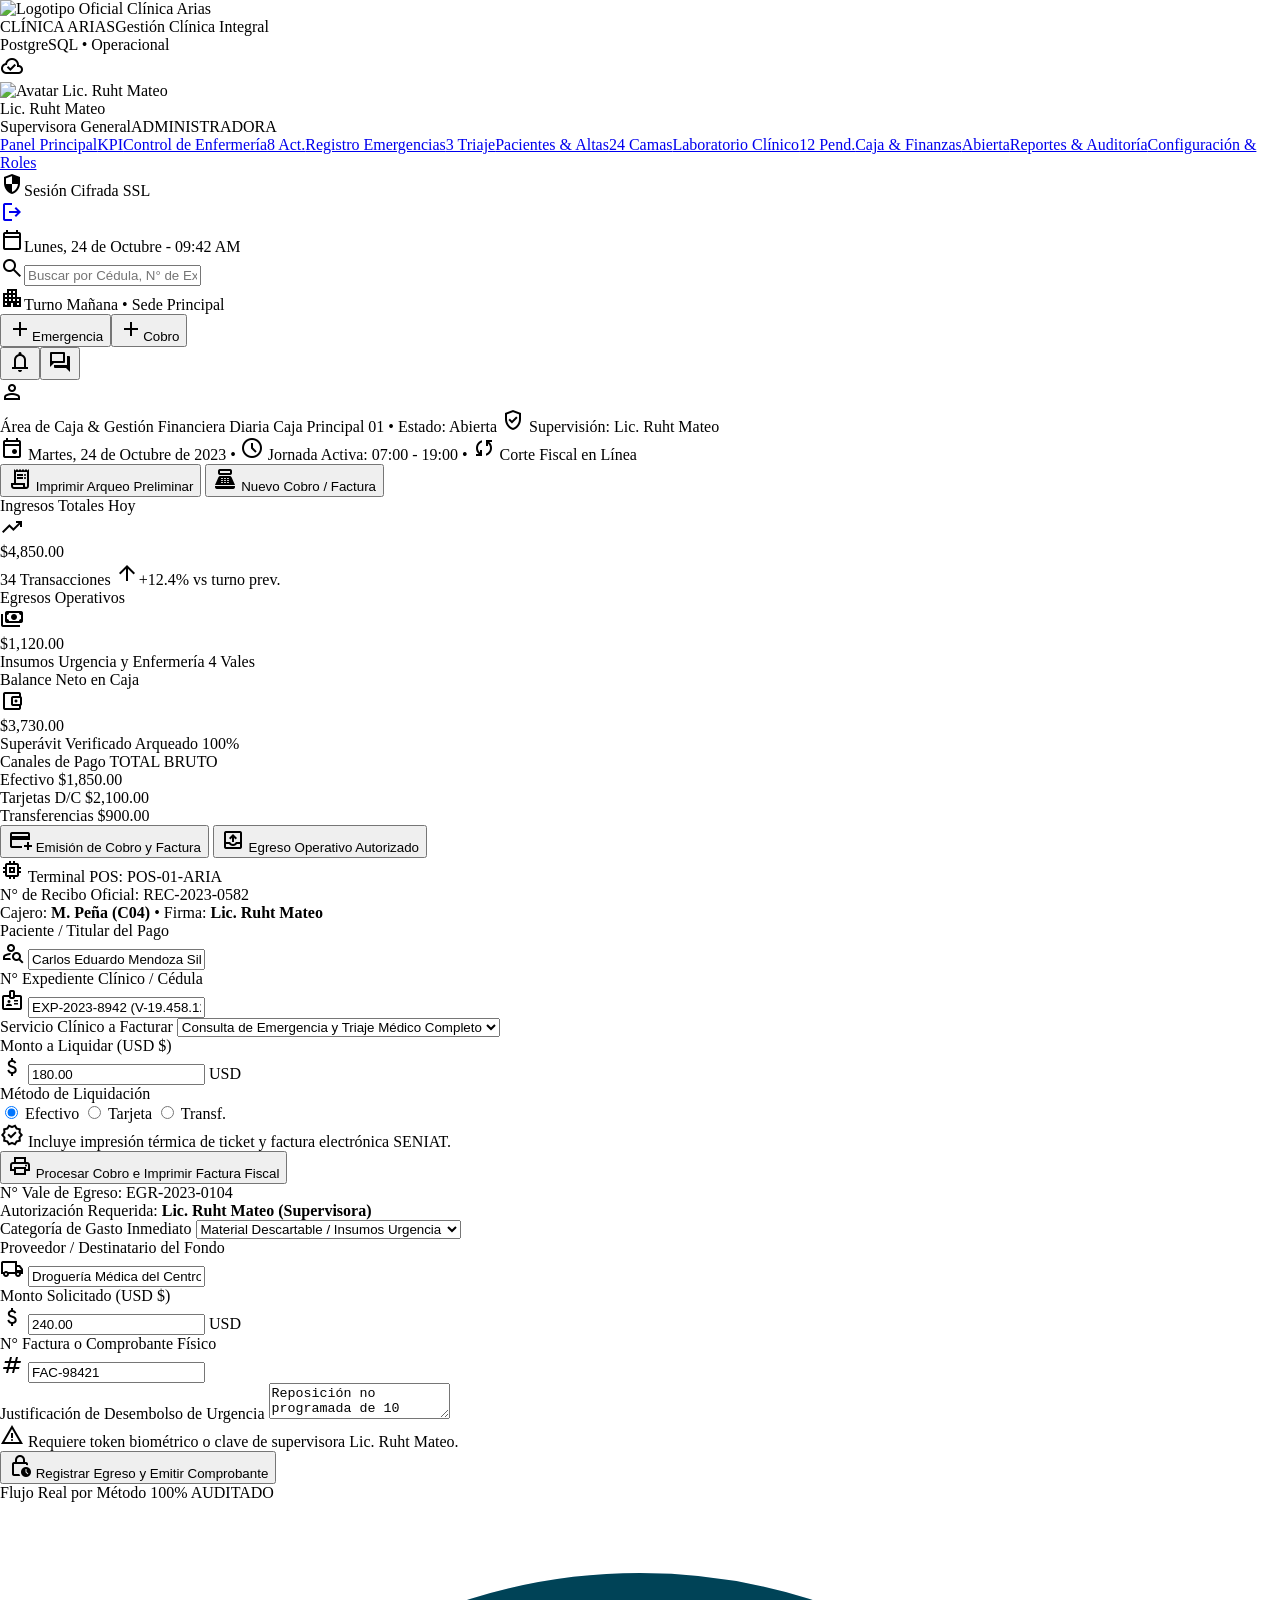
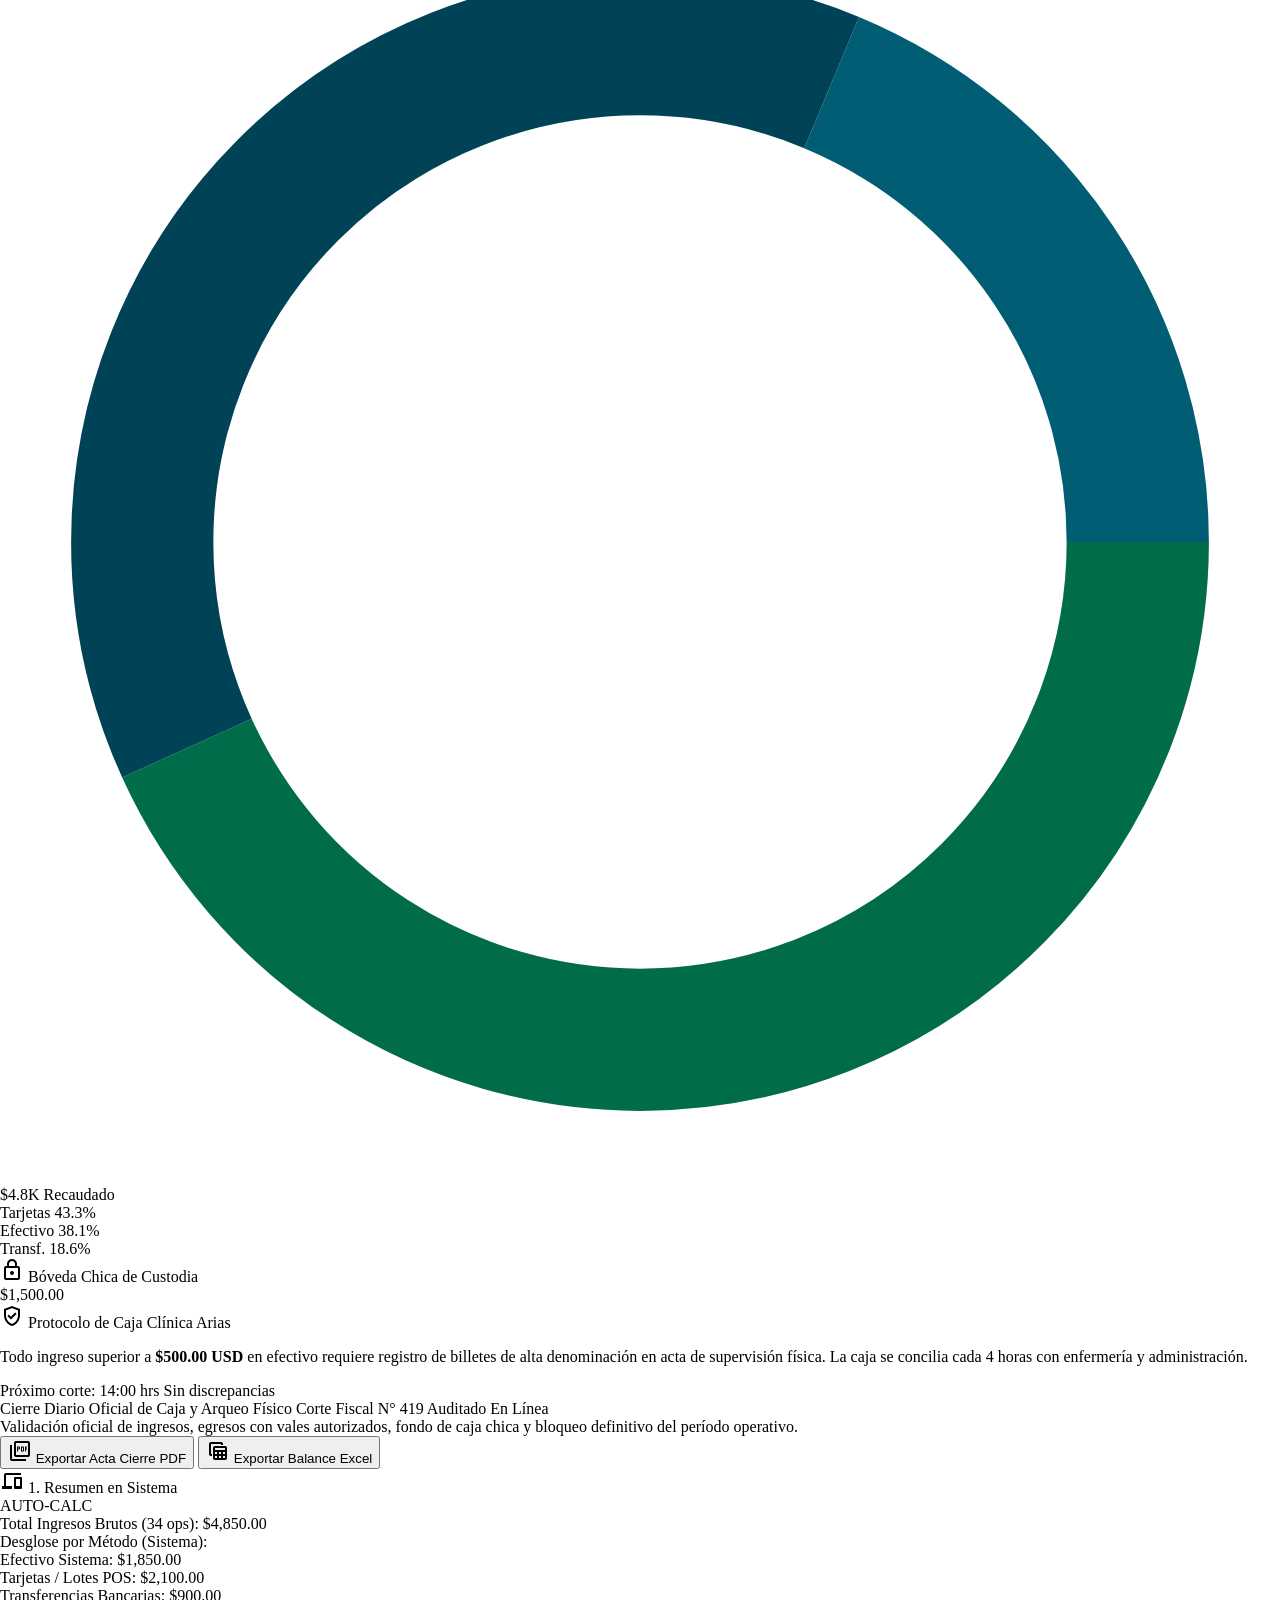
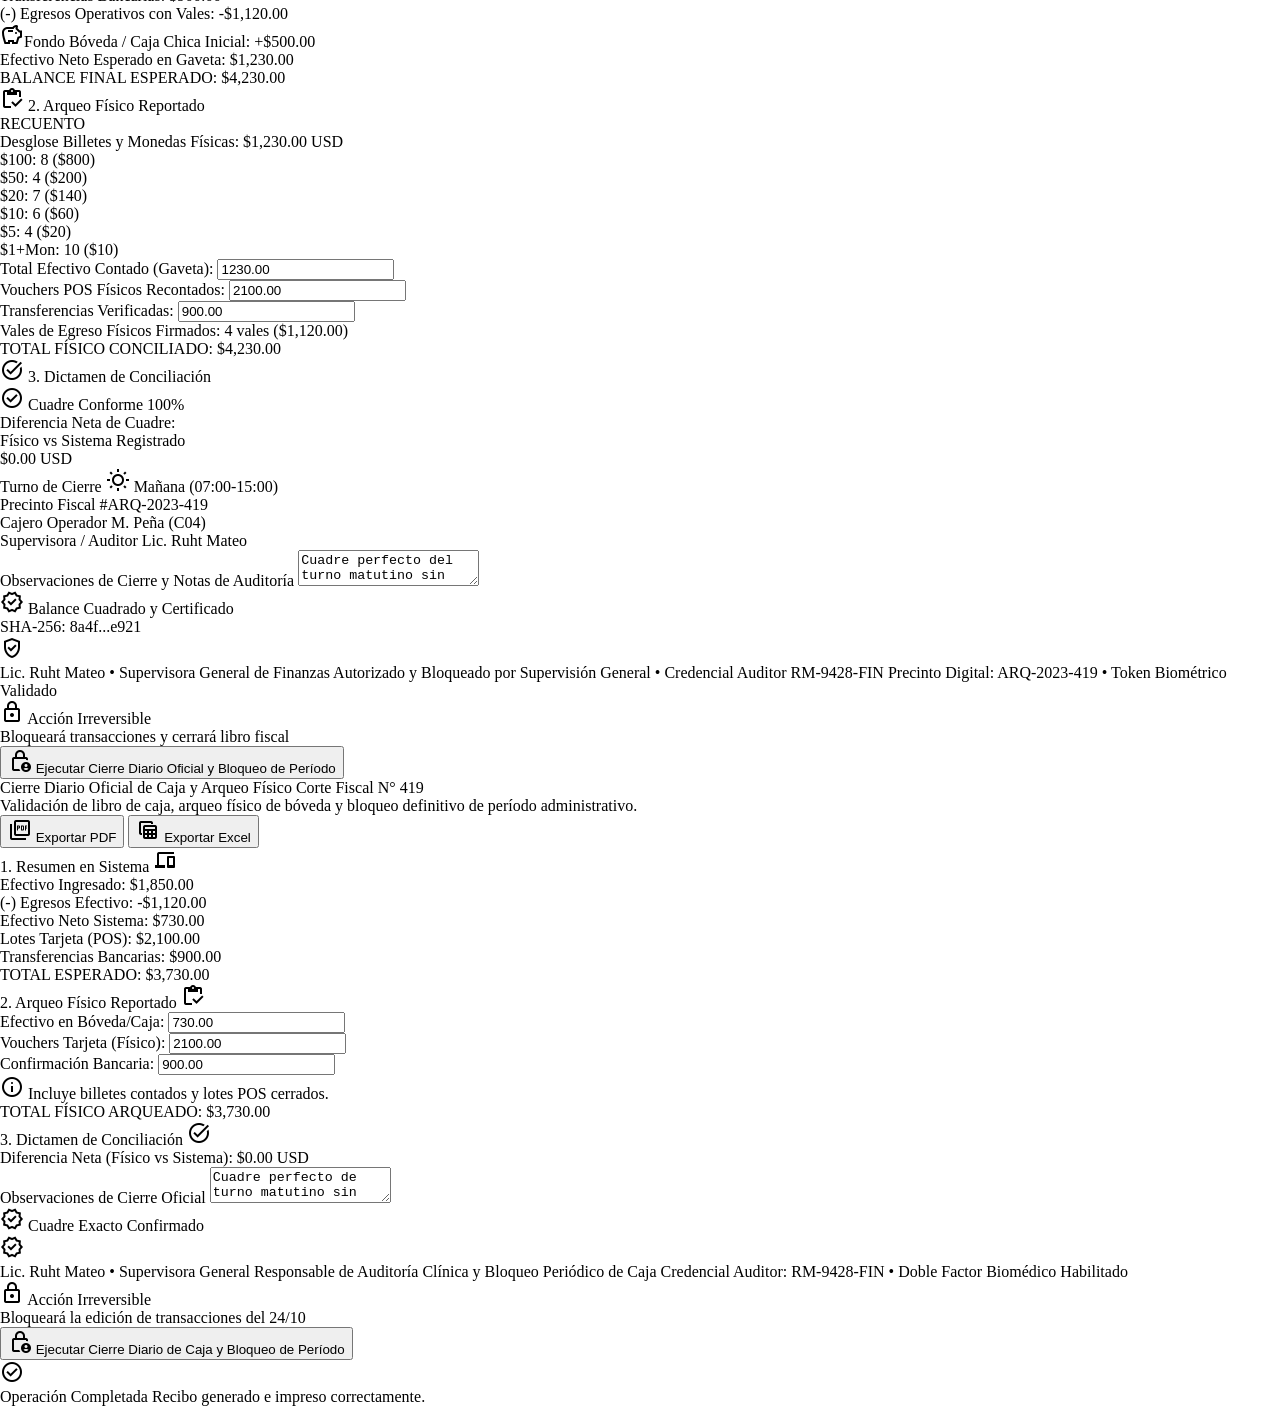
==== caja.html @ 82b98609 "Add files via upload" ====
<!DOCTYPE html><html lang="es"><head><meta charset="utf-8"><meta content="width=device-width, initial-scale=1.0" name="viewport"><meta content="web_dashboard" name="shell-type"><link href="https://fonts.googleapis.com/css2?family=Inter:wght@400;500;600;700&amp;family=Plus+Jakarta+Sans:wght@600;700&amp;display=swap" rel="stylesheet"><link href="https://fonts.googleapis.com/css2?family=Material+Symbols+Outlined:opsz,wght,FILL,GRAD@20..48,100..700,0..1,-50..200" rel="stylesheet">
<link href="https://fonts.googleapis.com/css2?family=Material+Symbols+Outlined:wght,FILL@100..700,0..1&amp;display=swap" rel="stylesheet"><style>@layer base{html,body{margin:0;padding:0;}body{overscroll-behavior:none;}main>:first-child{margin-top:0!important;}main>:last-child{margin-bottom:0!important;}}::-webkit-scrollbar{display:none;}</style><script src="https://cdn.tailwindcss.com"></script><script id="tailwind-config">tailwind.config={darkMode:"class",theme:{extend:{colors:{"on-primary":"#ffffff","on-surface-variant":"#40484c","on-secondary-container":"#00714e","error":"#ba1a1a","tertiary-container":"#005d73","on-background":"#0d1c2f","error-container":"#ffdad6","secondary":"#006c4a","surface-container":"#e6eeff","surface-dim":"#ccdbf4","on-primary-fixed":"#001f2a","on-tertiary":"#ffffff","secondary-container":"#82f5c1","on-surface":"#0d1c2f","surface":"#f8f9ff","surface-container-high":"#dde9ff","on-tertiary-fixed":"#001f28","inverse-primary":"#90cfec","surface-container-low":"#eff4ff","surface-tint":"#1e667f","on-error-container":"#93000a","surface-variant":"#d5e3fd","outline-variant":"#bfc8cd","primary-fixed":"#bde9ff","on-error":"#ffffff","primary-container":"#0d5c75","surface-bright":"#f8f9ff","background":"#f8f9ff","tertiary":"#004455","tertiary-fixed-dim":"#6cd3f7","surface-container-lowest":"#ffffff","on-primary-container":"#93d3ef","on-secondary":"#ffffff","primary-fixed-dim":"#90cfec","secondary-fixed":"#85f8c4","surface-container-highest":"#d5e3fd","on-secondary-fixed":"#002114","on-secondary-fixed-variant":"#005137","secondary-fixed-dim":"#68dba9","inverse-surface":"#233144","on-tertiary-fixed-variant":"#004e61","on-primary-fixed-variant":"#004d64","tertiary-fixed":"#b7eaff","inverse-on-surface":"#ebf1ff","on-tertiary-container":"#70d7fb","primary":"#004357","outline":"#70787d"},borderRadius:{DEFAULT:"0.125rem",lg:"0.25rem",xl:"0.5rem",full:"0.75rem"},spacing:{"space-xl":"2rem","gutter-desktop":"1.5rem","space-lg":"1.25rem","space-sm":"0.5rem","margin-desktop":"2rem",margin:"1rem",gutter:"1rem","space-xs":"0.25rem","space-md":"0.75rem"},fontFamily:{"headline-xl-mobile":["Plus Jakarta Sans"],"label-md":["Inter"],"headline-md":["Plus Jakarta Sans"],"headline-xl":["Plus Jakarta Sans"],"data-code":["Inter"],"headline-lg-mobile":["Plus Jakarta Sans"],"body-md":["Inter"],"label-lg":["Inter"],"data-metric":["Plus Jakarta Sans"],"body-sm":["Inter"],"label-sm":["Inter"],"body-lg":["Inter"],"headline-sm":["Plus Jakarta Sans"],"headline-lg":["Plus Jakarta Sans"]},fontSize:{"headline-xl-mobile":["28px",{lineHeight:"36px",fontWeight:"700"}],"label-md":["12px",{lineHeight:"16px",fontWeight:"600"}],"headline-md":["20px",{lineHeight:"28px",fontWeight:"600"}],"headline-xl":["36px",{lineHeight:"44px",fontWeight:"700"}],"data-code":["12px",{lineHeight:"16px",fontWeight:"500"}],"headline-lg-mobile":["22px",{lineHeight:"30px",fontWeight:"600"}],"body-md":["14px",{lineHeight:"20px",fontWeight:"400"}],"label-lg":["14px",{lineHeight:"20px",fontWeight:"600"}],"data-metric":["24px",{lineHeight:"28px",fontWeight:"700"}],"body-sm":["12px",{lineHeight:"16px",fontWeight:"400"}],"label-sm":["11px",{lineHeight:"14px",fontWeight:"500"}],"body-lg":["16px",{lineHeight:"24px",fontWeight:"400"}],"headline-sm":["16px",{lineHeight:"24px",fontWeight:"600"}],"headline-lg":["28px",{lineHeight:"36px",fontWeight:"600"}]}}}};</script></head><body class="bg-surface font-body-md text-body-md text-on-surface"><aside class="fixed left-0 top-0 h-full w-72 bg-surface-container-lowest shadow-[0_1px_8px_rgba(0,0,0,0.04)] z-50 flex flex-col justify-between overflow-y-auto"><div class="flex flex-col"><div class="p-space-lg pb-space-sm bg-surface-container-lowest"><div class="flex items-center gap-space-sm"><img alt="Logotipo Oficial Clínica Arias" class="h-8 w-auto object-contain" src="https://lh3.googleusercontent.com/aida/[base64]"><div class="flex flex-col"><span class="font-headline-sm text-headline-sm font-bold tracking-tight text-primary leading-tight">CLÍNICA ARIAS</span><span class="font-label-sm text-label-sm uppercase tracking-wider text-outline">Gestión Clínica Integral</span></div></div><div class="mt-space-md p-space-sm rounded-lg bg-surface-container-low flex items-center justify-between"><div class="flex items-center gap-space-xs"><span class="relative flex h-2 w-2"><span class="animate-ping absolute inline-flex h-full w-full rounded-full bg-secondary opacity-75"></span><span class="relative inline-flex rounded-full h-2 w-2 bg-secondary"></span></span><span class="font-data-code text-data-code text-on-surface-variant font-medium">PostgreSQL • Operacional</span></div><span class="material-symbols-outlined text-[14px] text-secondary">cloud_done</span></div></div><div class="px-space-md py-space-xs"><div class="p-space-sm rounded-xl bg-surface-container-low flex items-center gap-space-sm"><div class="relative"><img alt="Avatar Lic. Ruht Mateo" class="w-10 h-10 rounded-full object-cover" src="https://lh3.googleusercontent.com/aida-public/[base64]"><span class="absolute bottom-0 right-0 w-2.5 h-2.5 rounded-full bg-secondary ring-2 ring-surface-container-lowest"></span></div><div class="flex flex-col min-w-0 flex-1"><div class="flex items-center justify-between gap-space-xs"><span class="font-label-md text-label-md text-on-surface truncate">Lic. Ruht Mateo</span></div><span class="font-body-sm text-body-sm text-on-surface-variant truncate">Supervisora General</span><span class="inline-flex items-center w-fit mt-space-xs px-1.5 py-0.5 rounded-full bg-primary-container font-label-sm text-[10px] leading-none text-on-primary font-bold tracking-wide">ADMINISTRADORA</span></div></div></div><nav class="flex-1 px-space-md py-space-sm space-y-1" data-active-classes="bg-primary-container text-on-primary font-label-lg rounded-xl shadow-sm"><a class="flex items-center justify-between px-space-md py-space-sm rounded-xl text-on-surface-variant hover:bg-surface-container-high hover:text-on-surface transition-all" data-path="panel-principal" href="panel.html"><span class="font-label-md text-label-md">Panel Principal</span><span class="font-label-sm text-label-sm bg-surface-container-high text-on-surface px-1.5 py-0.5 rounded-full">KPI</span></a><a class="flex items-center justify-between px-space-md py-space-sm rounded-xl text-on-surface-variant hover:bg-surface-container-high hover:text-on-surface transition-all" data-path="control-de-enfermeria" href="enfermeria.html"><span class="font-label-md text-label-md">Control de Enfermería</span><span class="font-label-sm text-label-sm bg-surface-container-high text-on-surface px-1.5 py-0.5 rounded-full">8 Act.</span></a><a class="flex items-center justify-between px-space-md py-space-sm rounded-xl text-on-surface-variant hover:bg-surface-container-high hover:text-on-surface transition-all" data-path="registro-de-emergencias" href="emergencias.html"><span class="font-label-md text-label-md">Registro Emergencias</span><span class="font-label-sm text-label-sm bg-error-container text-on-error-container font-bold px-1.5 py-0.5 rounded-full">3 Triaje</span></a><a class="flex items-center justify-between px-space-md py-space-sm rounded-xl text-on-surface-variant hover:bg-surface-container-high hover:text-on-surface transition-all" data-path="pacientes-ingresados-y-altas" href="pacientes.html"><span class="font-label-md text-label-md">Pacientes &amp; Altas</span><span class="font-label-sm text-label-sm bg-secondary-container text-on-secondary-container font-bold px-1.5 py-0.5 rounded-full">24 Camas</span></a><a class="flex items-center justify-between px-space-md py-space-sm rounded-xl text-on-surface-variant hover:bg-surface-container-high hover:text-on-surface transition-all" data-path="laboratorio-clinico" href="laboratorio.html"><span class="font-label-md text-label-md">Laboratorio Clínico</span><span class="font-label-sm text-label-sm bg-surface-container-high text-on-surface px-1.5 py-0.5 rounded-full">12 Pend.</span></a><a class="flex items-center justify-between px-space-md py-space-sm rounded-xl text-on-surface-variant hover:bg-surface-container-high hover:text-on-surface transition-all" data-path="area-de-caja-y-finanzas" href="caja.html"><span class="font-label-md text-label-md">Caja &amp; Finanzas</span><span class="font-label-sm text-label-sm bg-secondary-container text-on-secondary-container font-bold px-1.5 py-0.5 rounded-full">Abierta</span></a><a class="flex items-center justify-between px-space-md py-space-sm rounded-xl text-on-surface-variant hover:bg-surface-container-high hover:text-on-surface transition-all" data-path="reportes-y-auditoria" href="reportes.html"><span class="font-label-md text-label-md">Reportes &amp; Auditoría</span></a><a class="flex items-center justify-between px-space-md py-space-sm rounded-xl text-on-surface-variant hover:bg-surface-container-high hover:text-on-surface transition-all" data-path="configuracion-y-usuarios" href="login.html"><span class="font-label-md text-label-md">Configuración &amp; Roles</span></a></nav></div><div class="p-space-md bg-surface-container-lowest border-t-0"><div class="p-space-sm rounded-xl bg-surface-container-low flex items-center justify-between"><div class="flex items-center gap-space-xs"><span class="material-symbols-outlined text-[18px] text-primary">security</span><span class="font-body-sm text-body-sm text-on-surface font-medium">Sesión Cifrada SSL</span></div><a class="flex items-center justify-center p-1 rounded-lg text-outline hover:text-error hover:bg-error-container transition-colors" data-path="login" href="login.html" title="Cerrar Sesión"><span class="material-symbols-outlined text-[18px]">logout</span></a></div></div></aside><div class="pl-72"><header class="fixed top-0 left-72 right-0 h-16 bg-surface-container-lowest/90 backdrop-blur-xl shadow-[0_1px_8px_rgba(0,0,0,0.04)] z-40"><div class="h-16 w-full px-gutter-desktop flex items-center justify-between gap-space-md"><div class="flex items-center gap-space-lg flex-1"><div class="flex items-center gap-space-xs text-on-surface-variant"><span class="material-symbols-outlined text-[18px] text-primary">calendar_today</span><span class="font-body-sm text-body-sm font-medium">Lunes, 24 de Octubre - 09:42 AM</span></div><div class="relative w-full max-w-md"><span class="material-symbols-outlined absolute left-3 top-1/2 -translate-y-1/2 text-[18px] text-outline">search</span><input class="w-full pl-9 pr-4 py-1.5 rounded-lg bg-surface-container-low text-on-surface placeholder-outline font-body-sm text-body-sm border-0 focus:outline-none focus:ring-1 focus:ring-primary" placeholder="Buscar por Cédula, N° de Expediente o Nombre..." type="text"></div></div><div class="flex items-center gap-space-md"><div class="flex items-center gap-space-xs px-2.5 py-1 rounded-lg bg-surface-container-high text-on-surface"><span class="material-symbols-outlined text-[16px] text-secondary">apartment</span><span class="font-label-sm text-label-sm font-semibold">Turno Mañana • Sede Principal</span></div><div class="flex items-center gap-space-xs"><button class="flex items-center gap-1 px-3 py-1.5 rounded-lg bg-error text-on-error font-label-sm text-label-sm hover:opacity-95 transition-opacity" type="button"><span class="material-symbols-outlined text-[16px]">add</span><span>Emergencia</span></button><button class="flex items-center gap-1 px-3 py-1.5 rounded-lg bg-secondary text-on-secondary font-label-sm text-label-sm hover:opacity-95 transition-opacity" type="button"><span class="material-symbols-outlined text-[16px]">add</span><span>Cobro</span></button></div><div class="flex items-center gap-1"><button class="relative p-2 rounded-lg text-on-surface-variant hover:bg-surface-container-high hover:text-on-surface transition-colors" title="Alertas Críticas" type="button"><span class="material-symbols-outlined text-[20px]">notifications</span><span class="absolute top-1.5 right-1.5 w-2 h-2 rounded-full bg-error"></span></button><button class="p-2 rounded-lg text-on-surface-variant hover:bg-surface-container-high hover:text-on-surface transition-colors" title="Mensajería Interna" type="button"><span class="material-symbols-outlined text-[20px]">forum</span></button></div><div class="w-8 h-8 rounded-full bg-primary flex items-center justify-center"><span class="material-symbols-outlined text-on-primary text-[18px]">person</span></div></div></div></header><main class="w-full pt-16 bg-surface min-h-screen"><div class="flex flex-col w-full">
<div class="p-space-lg lg:p-margin-desktop flex flex-col gap-space-lg">
<!-- Sub-Header & Operation Status Banner -->
<div class="bg-surface-container-lowest p-space-lg rounded-xl shadow-sm flex flex-col xl:flex-row xl:items-center justify-between gap-space-md">
<div class="flex flex-col gap-space-xs">
<div class="flex flex-wrap items-center gap-space-sm">
<span class="font-headline-lg text-headline-lg text-primary tracking-tight">Área de Caja &amp; Gestión Financiera Diaria</span>
<span class="inline-flex items-center gap-1.5 px-3 py-1 rounded-full bg-secondary-container text-on-secondary-container font-label-sm text-label-sm font-bold">
<span class="w-2 h-2 rounded-full bg-secondary animate-pulse"></span>
            Caja Principal 01 • Estado: Abierta
          </span>
<span class="inline-flex items-center gap-1 px-2.5 py-1 rounded-full bg-surface-container-high text-on-surface-variant font-label-sm text-label-sm">
<span class="material-symbols-outlined text-[15px] text-primary">verified_user</span>
            Supervisión: Lic. Ruht Mateo
          </span>
</div>
<div class="flex items-center gap-space-sm text-on-surface-variant font-body-sm text-body-sm">
<span class="flex items-center gap-1">
<span class="material-symbols-outlined text-[16px] text-outline">event</span>
            Martes, 24 de Octubre de 2023
          </span>
<span class="text-outline-variant">•</span>
<span class="flex items-center gap-1 font-data-code text-data-code">
<span class="material-symbols-outlined text-[16px] text-outline">schedule</span>
            Jornada Activa: 07:00 - 19:00
          </span>
<span class="text-outline-variant">•</span>
<span class="text-secondary font-semibold flex items-center gap-1">
<span class="material-symbols-outlined text-[16px]">sync</span>
            Corte Fiscal en Línea
          </span>
</div>
</div>
<div class="flex flex-wrap items-center gap-space-sm">
<button class="flex items-center gap-space-xs px-space-md py-2 rounded-lg bg-surface-container text-primary hover:bg-surface-container-high font-label-md text-label-md transition-all" id="btn-preliminar" onclick="openPrintModal()" type="button">
<span class="material-symbols-outlined text-[18px]">receipt_long</span>
<span>Imprimir Arqueo Preliminar</span>
</button>
<button class="flex items-center gap-space-xs px-space-md py-2 rounded-lg bg-primary text-on-primary hover:bg-primary-container font-label-md text-label-md shadow-sm transition-all" onclick="scrollToForms('cobro')" type="button">
<span class="material-symbols-outlined text-[18px]">point_of_sale</span>
<span>Nuevo Cobro / Factura</span>
</button>
</div>
</div>
<!-- Financial KPI Bento Grid -->
<div class="grid grid-cols-1 md:grid-cols-2 xl:grid-cols-4 gap-space-md">
<!-- Ingresos Totales -->
<div class="bg-surface-container-lowest p-space-md rounded-xl shadow-sm flex flex-col justify-between">
<div class="flex items-center justify-between mb-space-sm">
<span class="font-label-md text-label-md text-on-surface-variant uppercase tracking-wider">Ingresos Totales Hoy</span>
<div class="w-8 h-8 rounded-lg bg-surface-container-low flex items-center justify-center text-primary">
<span class="material-symbols-outlined text-[20px]">trending_up</span>
</div>
</div>
<div class="flex flex-col gap-0.5">
<span class="font-data-metric text-data-metric text-on-surface tracking-tight">$4,850.00</span>
<div class="flex items-center justify-between text-body-sm font-body-sm mt-1">
<span class="text-on-surface-variant">34 Transacciones</span>
<span class="text-secondary font-semibold flex items-center text-[12px]"><span class="material-symbols-outlined text-[14px]">arrow_upward</span>+12.4% vs turno prev.</span>
</div>
</div>
<div class="w-full bg-surface-container rounded-full h-1.5 mt-space-md overflow-hidden">
<div class="bg-primary h-1.5 rounded-full" style="width: 78%"></div>
</div>
</div>
<!-- Egresos Operativos -->
<div class="bg-surface-container-lowest p-space-md rounded-xl shadow-sm flex flex-col justify-between">
<div class="flex items-center justify-between mb-space-sm">
<span class="font-label-md text-label-md text-on-surface-variant uppercase tracking-wider">Egresos Operativos</span>
<div class="w-8 h-8 rounded-lg bg-surface-container-low flex items-center justify-center text-error">
<span class="material-symbols-outlined text-[20px]">payments</span>
</div>
</div>
<div class="flex flex-col gap-0.5">
<span class="font-data-metric text-data-metric text-error tracking-tight">$1,120.00</span>
<div class="flex items-center justify-between text-body-sm font-body-sm mt-1">
<span class="text-on-surface-variant truncate">Insumos Urgencia y Enfermería</span>
<span class="text-error font-semibold text-[12px]">4 Vales</span>
</div>
</div>
<div class="w-full bg-surface-container rounded-full h-1.5 mt-space-md overflow-hidden">
<div class="bg-error h-1.5 rounded-full" style="width: 23%"></div>
</div>
</div>
<!-- Balance Neto -->
<div class="bg-surface-container-lowest p-space-md rounded-xl shadow-sm flex flex-col justify-between">
<div class="flex items-center justify-between mb-space-sm">
<span class="font-label-md text-label-md text-on-surface-variant uppercase tracking-wider">Balance Neto en Caja</span>
<div class="w-8 h-8 rounded-lg bg-secondary-container flex items-center justify-center text-on-secondary-container">
<span class="material-symbols-outlined text-[20px]">account_balance_wallet</span>
</div>
</div>
<div class="flex flex-col gap-0.5">
<span class="font-data-metric text-data-metric text-secondary tracking-tight">$3,730.00</span>
<div class="flex items-center justify-between text-body-sm font-body-sm mt-1">
<span class="text-secondary font-medium">Superávit Verificado</span>
<span class="font-data-code text-data-code text-on-surface-variant">Arqueado 100%</span>
</div>
</div>
<div class="w-full bg-surface-container rounded-full h-1.5 mt-space-md overflow-hidden">
<div class="bg-secondary h-1.5 rounded-full" style="width: 100%"></div>
</div>
</div>
<!-- Desglose por Método -->
<div class="bg-surface-container-lowest p-space-md rounded-xl shadow-sm flex flex-col justify-between">
<div class="flex items-center justify-between mb-space-xs">
<span class="font-label-md text-label-md text-on-surface-variant uppercase tracking-wider">Canales de Pago</span>
<span class="font-data-code text-[11px] text-outline">TOTAL BRUTO</span>
</div>
<div class="space-y-1.5 text-body-sm font-body-sm">
<div class="flex items-center justify-between">
<span class="flex items-center gap-1 text-on-surface-variant">
<span class="w-2 h-2 rounded-full bg-primary"></span>Efectivo
            </span>
<span class="font-semibold text-on-surface font-data-code">$1,850.00</span>
</div>
<div class="flex items-center justify-between">
<span class="flex items-center gap-1 text-on-surface-variant">
<span class="w-2 h-2 rounded-full bg-secondary"></span>Tarjetas D/C
            </span>
<span class="font-semibold text-on-surface font-data-code">$2,100.00</span>
</div>
<div class="flex items-center justify-between">
<span class="flex items-center gap-1 text-on-surface-variant">
<span class="w-2 h-2 rounded-full bg-tertiary-container"></span>Transferencias
            </span>
<span class="font-semibold text-on-surface font-data-code">$900.00</span>
</div>
</div>
</div>
</div>
<!-- Center Operations Workspace: Dual Form Tabs & Visual Telemetry -->
<div class="grid grid-cols-1 xl:grid-cols-12 gap-space-lg items-start" id="forms-section">
<!-- Operations Dynamic Forms (8 Columns) -->
<div class="xl:col-span-8 bg-surface-container-lowest rounded-xl shadow-sm p-space-lg flex flex-col gap-space-md">
<!-- Tab Controls Header -->
<div class="flex flex-col sm:flex-row sm:items-center justify-between gap-space-sm pb-space-sm">
<div class="inline-flex p-1 bg-surface-container-low rounded-xl">
<button class="px-space-md py-1.5 rounded-lg bg-surface-container-lowest text-primary font-label-md text-label-md shadow-sm transition-all flex items-center gap-1.5" id="tab-cobro-btn" onclick="switchFinanceTab('cobro')" type="button">
<span class="material-symbols-outlined text-[18px]">add_card</span>
<span>Emisión de Cobro y Factura</span>
</button>
<button class="px-space-md py-1.5 rounded-lg text-on-surface-variant hover:text-on-surface font-label-md text-label-md transition-all flex items-center gap-1.5" id="tab-egreso-btn" onclick="switchFinanceTab('egreso')" type="button">
<span class="material-symbols-outlined text-[18px]">outbox</span>
<span>Egreso Operativo Autorizado</span>
</button>
</div>
<div class="flex items-center gap-space-xs text-on-surface-variant font-data-code text-data-code">
<span class="material-symbols-outlined text-[16px] text-secondary">memory</span>
<span>Terminal POS: POS-01-ARIA</span>
</div>
</div>
<!-- FORM A: Cobro / Facturación -->
<div class="flex flex-col gap-space-md" id="panel-cobro">
<div class="bg-surface-container-low p-space-sm rounded-lg flex flex-wrap items-center justify-between gap-space-sm">
<div class="flex items-center gap-space-sm">
<span class="font-label-md text-label-md text-on-surface-variant uppercase">N° de Recibo Oficial:</span>
<span class="font-data-code text-data-code font-bold text-primary px-2 py-0.5 rounded bg-surface-container-highest">REC-2023-0582</span>
</div>
<div class="flex items-center gap-space-sm font-body-sm text-body-sm text-on-surface-variant">
<span>Cajero: <strong class="text-on-surface">M. Peña (C04)</strong></span>
<span>•</span>
<span>Firma: <strong class="text-secondary">Lic. Ruht Mateo</strong></span>
</div>
</div>
<form class="grid grid-cols-1 md:grid-cols-2 gap-space-md" onsubmit="handleReceiptSubmit(event)">
<!-- Paciente / Titular -->
<div class="flex flex-col gap-1">
<label class="font-label-sm text-label-sm text-on-surface-variant uppercase tracking-wider">Paciente / Titular del Pago</label>
<div class="relative">
<span class="material-symbols-outlined absolute left-3 top-1/2 -translate-y-1/2 text-outline text-[18px]">person_search</span>
<input class="w-full pl-9 pr-3 py-2 rounded-lg bg-surface-container-low font-body-md text-body-md text-on-surface placeholder-outline focus:outline-none focus:ring-1 focus:ring-primary" placeholder="Ej. Carlos Eduardo Mendoza Silva" required="" type="text" value="Carlos Eduardo Mendoza Silva">
</div>
</div>
<!-- Expediente / Cédula -->
<div class="flex flex-col gap-1">
<label class="font-label-sm text-label-sm text-on-surface-variant uppercase tracking-wider">N° Expediente Clínico / Cédula</label>
<div class="relative">
<span class="material-symbols-outlined absolute left-3 top-1/2 -translate-y-1/2 text-outline text-[18px]">badge</span>
<input class="w-full pl-9 pr-3 py-2 rounded-lg bg-surface-container-low font-body-md text-body-md text-on-surface placeholder-outline focus:outline-none focus:ring-1 focus:ring-primary" placeholder="EXP-2023-8942 / V-19.458.120" required="" type="text" value="EXP-2023-8942 (V-19.458.120)">
</div>
</div>
<!-- Servicio Cobrado -->
<div class="flex flex-col gap-1 md:col-span-2">
<label class="font-label-sm text-label-sm text-on-surface-variant uppercase tracking-wider">Servicio Clínico a Facturar</label>
<select class="w-full px-3 py-2 rounded-lg bg-surface-container-low font-body-md text-body-md text-on-surface focus:outline-none focus:ring-1 focus:ring-primary">
<option value="emergencia">Consulta de Emergencia y Triaje Médico Completo</option>
<option value="honorarios">Honorarios Médicos Quirúrgicos Especializados</option>
<option value="hospitalizacion">Hospitalización Sala B - Monitorización General</option>
<option value="laboratorio">Bioanálisis y Panel Laboratorio Clínico Central</option>
<option value="farmacia">Medicamentos e Insumos Farmacia Interna</option>
</select>
</div>
<!-- Importe a Cobrar -->
<div class="flex flex-col gap-1">
<label class="font-label-sm text-label-sm text-on-surface-variant uppercase tracking-wider">Monto a Liquidar (USD $)</label>
<div class="relative">
<span class="material-symbols-outlined absolute left-3 top-1/2 -translate-y-1/2 text-outline text-[18px]">attach_money</span>
<input class="w-full pl-9 pr-12 py-2 rounded-lg bg-surface-container-low font-headline-sm text-headline-sm text-primary focus:outline-none focus:ring-1 focus:ring-primary font-bold" placeholder="0.00" required="" step="0.01" type="number" value="180.00">
<span class="absolute right-3 top-1/2 -translate-y-1/2 font-data-code text-data-code text-outline">USD</span>
</div>
</div>
<!-- Método de Pago -->
<div class="flex flex-col gap-1">
<label class="font-label-sm text-label-sm text-on-surface-variant uppercase tracking-wider">Método de Liquidación</label>
<div class="grid grid-cols-3 gap-1">
<label class="flex items-center justify-center gap-1 p-2 rounded-lg bg-surface-container-low cursor-pointer hover:bg-surface-container-high transition-colors">
<input checked="" class="text-primary focus:ring-0" name="paymethod" type="radio" value="efectivo">
<span class="font-label-sm text-label-sm text-on-surface">Efectivo</span>
</label>
<label class="flex items-center justify-center gap-1 p-2 rounded-lg bg-surface-container-low cursor-pointer hover:bg-surface-container-high transition-colors">
<input class="text-primary focus:ring-0" name="paymethod" type="radio" value="tarjeta">
<span class="font-label-sm text-label-sm text-on-surface">Tarjeta</span>
</label>
<label class="flex items-center justify-center gap-1 p-2 rounded-lg bg-surface-container-low cursor-pointer hover:bg-surface-container-high transition-colors">
<input class="text-primary focus:ring-0" name="paymethod" type="radio" value="transf">
<span class="font-label-sm text-label-sm text-on-surface">Transf.</span>
</label>
</div>
</div>
<!-- Acciones de Cobro -->
<div class="md:col-span-2 pt-space-xs flex flex-col sm:flex-row items-center justify-between gap-space-sm">
<div class="flex items-center gap-2 text-body-sm font-body-sm text-on-surface-variant">
<span class="material-symbols-outlined text-[16px] text-secondary">verified</span>
<span>Incluye impresión térmica de ticket y factura electrónica SENIAT.</span>
</div>
<button class="w-full sm:w-auto px-space-lg py-2.5 rounded-lg bg-primary text-on-primary hover:bg-primary-container font-label-md text-label-md flex items-center justify-center gap-space-xs shadow-sm transition-all" type="submit">
<span class="material-symbols-outlined text-[18px]">print</span>
<span>Procesar Cobro e Imprimir Factura Fiscal</span>
</button>
</div>
</form>
</div>
<!-- FORM B: Egreso Operativo (Hidden by default) -->
<div class="hidden flex-col gap-space-md" id="panel-egreso">
<div class="bg-surface-container-low p-space-sm rounded-lg flex flex-wrap items-center justify-between gap-space-sm">
<div class="flex items-center gap-space-sm">
<span class="font-label-md text-label-md text-error uppercase">N° Vale de Egreso:</span>
<span class="font-data-code text-data-code font-bold text-error px-2 py-0.5 rounded bg-error-container text-on-error-container">EGR-2023-0104</span>
</div>
<div class="flex items-center gap-space-sm font-body-sm text-body-sm text-on-surface-variant">
<span>Autorización Requerida: <strong class="text-primary">Lic. Ruht Mateo (Supervisora)</strong></span>
</div>
</div>
<form class="grid grid-cols-1 md:grid-cols-2 gap-space-md" onsubmit="handleExpenseSubmit(event)">
<!-- Categoría de Gasto -->
<div class="flex flex-col gap-1">
<label class="font-label-sm text-label-sm text-on-surface-variant uppercase tracking-wider">Categoría de Gasto Inmediato</label>
<select class="w-full px-3 py-2 rounded-lg bg-surface-container-low font-body-md text-body-md text-on-surface focus:outline-none focus:ring-1 focus:ring-error">
<option value="urgencia">Material Descartable / Insumos Urgencia</option>
<option value="enfermeria">Dotación Instrumental de Enfermería</option>
<option value="laboratorio_reactivo">Reactivos Críticos Bioanálisis</option>
<option value="oxigeno">Recarga Cilindro Oxígeno Medicinal</option>
<option value="mantenimiento">Reparación Técnica Equipos Biomédicos</option>
</select>
</div>
<!-- Proveedor / Solicitante -->
<div class="flex flex-col gap-1">
<label class="font-label-sm text-label-sm text-on-surface-variant uppercase tracking-wider">Proveedor / Destinatario del Fondo</label>
<div class="relative">
<span class="material-symbols-outlined absolute left-3 top-1/2 -translate-y-1/2 text-outline text-[18px]">local_shipping</span>
<input class="w-full pl-9 pr-3 py-2 rounded-lg bg-surface-container-low font-body-md text-body-md text-on-surface placeholder-outline focus:outline-none focus:ring-1 focus:ring-error" placeholder="Ej. Droguería Médica Central C.A." required="" type="text" value="Droguería Médica del Centro">
</div>
</div>
<!-- Monto -->
<div class="flex flex-col gap-1">
<label class="font-label-sm text-label-sm text-on-surface-variant uppercase tracking-wider">Monto Solicitado (USD $)</label>
<div class="relative">
<span class="material-symbols-outlined absolute left-3 top-1/2 -translate-y-1/2 text-outline text-[18px]">attach_money</span>
<input class="w-full pl-9 pr-12 py-2 rounded-lg bg-surface-container-low font-headline-sm text-headline-sm text-error focus:outline-none focus:ring-1 focus:ring-error font-bold" placeholder="0.00" required="" step="0.01" type="number" value="240.00">
<span class="absolute right-3 top-1/2 -translate-y-1/2 font-data-code text-data-code text-outline">USD</span>
</div>
</div>
<!-- N° Factura / Soporte Fiscal -->
<div class="flex flex-col gap-1">
<label class="font-label-sm text-label-sm text-on-surface-variant uppercase tracking-wider">N° Factura o Comprobante Físico</label>
<div class="relative">
<span class="material-symbols-outlined absolute left-3 top-1/2 -translate-y-1/2 text-outline text-[18px]">tag</span>
<input class="w-full pl-9 pr-3 py-2 rounded-lg bg-surface-container-low font-body-md text-body-md text-on-surface placeholder-outline focus:outline-none focus:ring-1 focus:ring-error" placeholder="Ej. FAC-PROV-9421" required="" type="text" value="FAC-98421">
</div>
</div>
<!-- Justificación Clínica -->
<div class="flex flex-col gap-1 md:col-span-2">
<label class="font-label-sm text-label-sm text-on-surface-variant uppercase tracking-wider">Justificación de Desembolso de Urgencia</label>
<textarea class="w-full px-3 py-2 rounded-lg bg-surface-container-low font-body-md text-body-md text-on-surface focus:outline-none focus:ring-1 focus:ring-error" placeholder="Indicar razón operativa del gasto..." rows="2">Reposición no programada de 10 paquetes de gasas estériles y 20 catéteres venosos periféricos N° 20 para sala de emergencias.</textarea>
</div>
<!-- Botón Egreso -->
<div class="md:col-span-2 pt-space-xs flex flex-col sm:flex-row items-center justify-between gap-space-sm">
<div class="flex items-center gap-2 text-body-sm font-body-sm text-error font-medium">
<span class="material-symbols-outlined text-[16px]">warning</span>
<span>Requiere token biométrico o clave de supervisora Lic. Ruht Mateo.</span>
</div>
<button class="w-full sm:w-auto px-space-lg py-2.5 rounded-lg bg-error text-on-error hover:opacity-90 font-label-md text-label-md flex items-center justify-center gap-space-xs shadow-sm transition-all" type="submit">
<span class="material-symbols-outlined text-[18px]">lock_clock</span>
<span>Registrar Egreso y Emitir Comprobante</span>
</button>
</div>
</form>
</div>
</div>
<!-- Contextual Live Financial Flow Telemetry (4 Columns) -->
<div class="xl:col-span-4 flex flex-col gap-space-md">
<!-- Live Distribution Chart Card -->
<div class="bg-surface-container-lowest p-space-lg rounded-xl shadow-sm flex flex-col gap-space-md">
<div class="flex items-center justify-between">
<span class="font-headline-sm text-headline-sm text-primary">Flujo Real por Método</span>
<span class="px-2 py-0.5 rounded bg-surface-container-high text-on-surface font-data-code text-[11px] font-bold">100% AUDITADO</span>
</div>
<!-- Inline Donut SVG Breakdown -->
<div class="flex items-center justify-center gap-space-md py-space-xs">
<div class="relative w-36 h-36 flex items-center justify-center">
<svg class="w-full h-full transform -rotate-90" viewBox="0 0 36 36">
<!-- Background circle -->
<circle cx="18" cy="18" fill="transparent" r="14" stroke="#e6eeff" stroke-width="4"></circle>
<!-- Tarjeta (43.3%) -->
<circle cx="18" cy="18" fill="transparent" r="14" stroke="#006c4a" stroke-dasharray="38 100" stroke-dashoffset="0" stroke-width="4"></circle>
<!-- Efectivo (38.1%) -->
<circle cx="18" cy="18" fill="transparent" r="14" stroke="#004357" stroke-dasharray="33.5 100" stroke-dashoffset="-38" stroke-width="4"></circle>
<!-- Transferencias (18.6%) -->
<circle cx="18" cy="18" fill="transparent" r="14" stroke="#005d73" stroke-dasharray="16.5 100" stroke-dashoffset="-71.5" stroke-width="4"></circle>
</svg>
<div class="absolute flex flex-col items-center">
<span class="font-headline-sm text-headline-sm text-on-surface leading-none">$4.8K</span>
<span class="font-label-sm text-[10px] text-on-surface-variant uppercase mt-1">Recaudado</span>
</div>
</div>
<div class="flex flex-col gap-2 font-body-sm text-body-sm flex-1">
<div class="flex items-center justify-between">
<span class="flex items-center gap-1.5"><span class="w-2.5 h-2.5 rounded-full bg-secondary"></span>Tarjetas</span>
<span class="font-data-code font-bold text-on-surface">43.3%</span>
</div>
<div class="flex items-center justify-between">
<span class="flex items-center gap-1.5"><span class="w-2.5 h-2.5 rounded-full bg-primary"></span>Efectivo</span>
<span class="font-data-code font-bold text-on-surface">38.1%</span>
</div>
<div class="flex items-center justify-between">
<span class="flex items-center gap-1.5"><span class="w-2.5 h-2.5 rounded-full bg-tertiary-container"></span>Transf.</span>
<span class="font-data-code font-bold text-on-surface">18.6%</span>
</div>
</div>
</div>
<div class="bg-surface-container-low p-space-sm rounded-lg flex items-center justify-between">
<div class="flex items-center gap-space-xs">
<span class="material-symbols-outlined text-[18px] text-primary">lock</span>
<span class="font-body-sm text-body-sm text-on-surface font-medium">Bóveda Chica de Custodia</span>
</div>
<span class="font-data-code text-data-code font-bold text-primary">$1,500.00</span>
</div>
</div>
<!-- Quick Institutional Cash Protocol Card -->
<div class="bg-surface-container-lowest p-space-md rounded-xl shadow-sm flex flex-col gap-space-sm">
<div class="flex items-center gap-space-xs text-primary font-label-md text-label-md">
<span class="material-symbols-outlined text-[18px]">verified_user</span>
<span>Protocolo de Caja Clínica Arias</span>
</div>
<p class="font-body-sm text-body-sm text-on-surface-variant">
            Todo ingreso superior a <strong>$500.00 USD</strong> en efectivo requiere registro de billetes de alta denominación en acta de supervisión física. La caja se concilia cada 4 horas con enfermería y administración.
          </p>
<div class="flex items-center justify-between pt-1">
<span class="font-label-sm text-label-sm text-outline">Próximo corte: 14:00 hrs</span>
<span class="font-label-sm text-label-sm text-secondary font-semibold">Sin discrepancias</span>
</div>
</div>
</div>
</div>
<!-- Historial Detallado de Transacciones de Caja (Auditoría en Tiempo Real) -->
<div class="bg-surface-container-lowest rounded-xl shadow-sm p-space-lg flex flex-col gap-space-lg">
  <!-- Header del Cierre Diario Oficial -->
  <div class="flex flex-col md:flex-row md:items-center justify-between gap-space-sm pb-space-sm">
    <div class="flex flex-col">
      <div class="flex items-center gap-space-xs">
        <span class="font-headline-md text-headline-md text-primary tracking-tight">Cierre Diario Oficial de Caja y Arqueo Físico</span>
        <span class="px-2.5 py-0.5 rounded bg-primary-container text-on-primary font-label-sm text-label-sm font-bold">Corte Fiscal N° 419</span>
        <span class="inline-flex items-center gap-1 px-2.5 py-0.5 rounded-full bg-secondary-container text-on-secondary-container font-label-sm text-label-sm font-bold">
          <span class="w-1.5 h-1.5 rounded-full bg-secondary animate-pulse"></span>
          Auditado En Línea
        </span>
      </div>
      <span class="font-body-sm text-body-sm text-on-surface-variant">
        Validación oficial de ingresos, egresos con vales autorizados, fondo de caja chica y bloqueo definitivo del período operativo.
      </span>
    </div>
    <div class="flex items-center gap-space-xs">
      <button class="flex items-center gap-1 px-3 py-1.5 rounded-lg bg-surface-container hover:bg-surface-container-high text-primary font-label-sm text-label-sm transition-all" onclick="exportReport('PDF')" type="button">
        <span class="material-symbols-outlined text-[16px]">picture_as_pdf</span>
        <span>Exportar Acta Cierre PDF</span>
      </button>
      <button class="flex items-center gap-1 px-3 py-1.5 rounded-lg bg-surface-container hover:bg-surface-container-high text-secondary font-label-sm text-label-sm transition-all" onclick="exportReport('Excel')" type="button">
        <span class="material-symbols-outlined text-[16px]">table_view</span>
        <span>Exportar Balance Excel</span>
      </button>
    </div>
  </div>

  <!-- Comparative Arqueo Table Grid (3 Columnas Clínicas Especializadas) -->
  <div class="grid grid-cols-1 lg:grid-cols-3 gap-space-md items-stretch">
    <!-- Columna 1: Resumen en Sistema -->
    <div class="bg-surface-container-low p-space-md rounded-xl flex flex-col justify-between shadow-sm">
      <div class="flex items-center justify-between pb-space-xs border-b border-surface-container-high">
        <div class="flex items-center gap-space-xs">
          <span class="material-symbols-outlined text-[20px] text-primary">devices</span>
          <span class="font-label-md text-label-md text-on-surface uppercase font-bold">1. Resumen en Sistema</span>
        </div>
        <span class="font-data-code text-[11px] text-primary font-bold px-2 py-0.5 rounded bg-primary-fixed">AUTO-CALC</span>
      </div>

      <div class="space-y-2 font-body-sm text-body-sm my-space-sm">
        <div class="flex justify-between items-center py-0.5">
          <span class="text-on-surface font-semibold">Total Ingresos Brutos (34 ops):</span>
          <span class="font-data-code font-bold text-on-surface text-[15px]">$4,850.00</span>
        </div>
        
        <div class="bg-surface-container-lowest/80 p-2 rounded-lg space-y-1">
          <div class="text-[11px] uppercase tracking-wider text-outline font-bold">Desglose por Método (Sistema):</div>
          <div class="flex justify-between items-center text-[12px]">
            <span class="text-on-surface-variant flex items-center gap-1"><span class="w-1.5 h-1.5 rounded-full bg-primary"></span>Efectivo Sistema:</span>
            <span class="font-data-code font-semibold text-on-surface">$1,850.00</span>
          </div>
          <div class="flex justify-between items-center text-[12px]">
            <span class="text-on-surface-variant flex items-center gap-1"><span class="w-1.5 h-1.5 rounded-full bg-secondary"></span>Tarjetas / Lotes POS:</span>
            <span class="font-data-code font-semibold text-on-surface">$2,100.00</span>
          </div>
          <div class="flex justify-between items-center text-[12px]">
            <span class="text-on-surface-variant flex items-center gap-1"><span class="w-1.5 h-1.5 rounded-full bg-tertiary-container"></span>Transferencias Bancarias:</span>
            <span class="font-data-code font-semibold text-on-surface">$900.00</span>
          </div>
        </div>

        <div class="flex justify-between items-center pt-0.5 text-error">
          <span>(-) Egresos Operativos con Vales:</span>
          <span class="font-data-code font-bold text-error">-$1,120.00</span>
        </div>

        <div class="flex justify-between items-center text-on-surface-variant pt-0.5">
          <span class="flex items-center gap-1"><span class="material-symbols-outlined text-[15px] text-outline">savings</span>Fondo Bóveda / Caja Chica Inicial:</span>
          <span class="font-data-code font-semibold text-on-surface">+$500.00</span>
        </div>

        <div class="p-2 rounded bg-surface-container-high/60 flex justify-between items-center font-bold text-on-surface">
          <span class="text-label-sm">Efectivo Neto Esperado en Gaveta:</span>
          <span class="font-data-code text-primary font-bold">$1,230.00</span>
        </div>
      </div>

      <div class="pt-space-xs border-t border-surface-container-high flex justify-between items-center">
        <span class="font-label-md text-label-md text-on-surface font-bold">BALANCE FINAL ESPERADO:</span>
        <span class="font-headline-sm text-headline-sm font-bold text-primary">$4,230.00</span>
      </div>
    </div>

    <!-- Columna 2: Arqueo Físico Reportado -->
    <div class="bg-surface-container-low p-space-md rounded-xl flex flex-col justify-between shadow-sm">
      <div class="flex items-center justify-between pb-space-xs border-b border-surface-container-high">
        <div class="flex items-center gap-space-xs">
          <span class="material-symbols-outlined text-[20px] text-secondary">inventory</span>
          <span class="font-label-md text-label-md text-secondary uppercase font-bold">2. Arqueo Físico Reportado</span>
        </div>
        <span class="font-data-code text-[11px] text-secondary font-bold px-2 py-0.5 rounded bg-secondary-container">RECUENTO</span>
      </div>

      <div class="space-y-2 font-body-sm text-body-sm my-space-sm">
        <!-- Desglose de Billetes y Monedas -->
        <div class="bg-surface-container-lowest/90 p-2 rounded-lg flex flex-col gap-1">
          <div class="flex items-center justify-between">
            <span class="text-[11px] uppercase tracking-wider text-outline font-bold">Desglose Billetes y Monedas Físicas:</span>
            <span class="font-data-code text-[11px] text-secondary font-bold">$1,230.00 USD</span>
          </div>
          <div class="grid grid-cols-3 gap-1 pt-1">
            <div class="flex items-center justify-between px-1.5 py-0.5 rounded bg-surface-container-low text-[11px]">
              <span class="text-outline font-data-code">$100:</span>
              <span class="font-bold font-data-code text-on-surface">8 ($800)</span>
            </div>
            <div class="flex items-center justify-between px-1.5 py-0.5 rounded bg-surface-container-low text-[11px]">
              <span class="text-outline font-data-code">$50:</span>
              <span class="font-bold font-data-code text-on-surface">4 ($200)</span>
            </div>
            <div class="flex items-center justify-between px-1.5 py-0.5 rounded bg-surface-container-low text-[11px]">
              <span class="text-outline font-data-code">$20:</span>
              <span class="font-bold font-data-code text-on-surface">7 ($140)</span>
            </div>
            <div class="flex items-center justify-between px-1.5 py-0.5 rounded bg-surface-container-low text-[11px]">
              <span class="text-outline font-data-code">$10:</span>
              <span class="font-bold font-data-code text-on-surface">6 ($60)</span>
            </div>
            <div class="flex items-center justify-between px-1.5 py-0.5 rounded bg-surface-container-low text-[11px]">
              <span class="text-outline font-data-code">$5:</span>
              <span class="font-bold font-data-code text-on-surface">4 ($20)</span>
            </div>
            <div class="flex items-center justify-between px-1.5 py-0.5 rounded bg-surface-container-low text-[11px]">
              <span class="text-outline font-data-code">$1+Mon:</span>
              <span class="font-bold font-data-code text-on-surface">10 ($10)</span>
            </div>
          </div>
        </div>

        <!-- Entradas de Comprobantes Físicos -->
        <div class="flex items-center justify-between">
          <span class="text-on-surface-variant">Total Efectivo Contado (Gaveta):</span>
          <input class="w-28 text-right px-2 py-1 rounded bg-surface-container-lowest font-data-code font-bold text-on-surface focus:outline-none focus:ring-1 focus:ring-secondary" id="input-fisico-efectivo" oninput="calculateDiscrepancy()" step="0.01" type="number" value="1230.00">
        </div>
        <div class="flex items-center justify-between">
          <span class="text-on-surface-variant">Vouchers POS Físicos Recontados:</span>
          <input class="w-28 text-right px-2 py-1 rounded bg-surface-container-lowest font-data-code font-bold text-on-surface focus:outline-none focus:ring-1 focus:ring-secondary" id="input-fisico-tarjeta" oninput="calculateDiscrepancy()" step="0.01" type="number" value="2100.00">
        </div>
        <div class="flex items-center justify-between">
          <span class="text-on-surface-variant">Transferencias Verificadas:</span>
          <input class="w-28 text-right px-2 py-1 rounded bg-surface-container-lowest font-data-code font-bold text-on-surface focus:outline-none focus:ring-1 focus:ring-secondary" id="input-fisico-banco" oninput="calculateDiscrepancy()" step="0.01" type="number" value="900.00">
        </div>
        <div class="flex items-center justify-between">
          <span class="text-error font-medium">Vales de Egreso Físicos Firmados:</span>
          <span class="font-data-code font-bold text-error px-2 py-0.5 rounded bg-error-container/20">4 vales ($1,120.00)</span>
        </div>
      </div>

      <div class="pt-space-xs border-t border-surface-container-high flex justify-between items-center">
        <span class="font-label-md text-label-md text-secondary font-bold">TOTAL FÍSICO CONCILIADO:</span>
        <span class="font-headline-sm text-headline-sm font-bold text-secondary" id="label-total-fisico">$4,230.00</span>
      </div>
    </div>

    <!-- Columna 3: Dictamen de Conciliación -->
    <div class="bg-surface-container-low p-space-md rounded-xl flex flex-col justify-between shadow-sm">
      <div class="flex items-center justify-between pb-space-xs border-b border-surface-container-high">
        <div class="flex items-center gap-space-xs">
          <span class="material-symbols-outlined text-[20px] text-secondary">task_alt</span>
          <span class="font-label-md text-label-md text-on-surface uppercase font-bold">3. Dictamen de Conciliación</span>
        </div>
        <span class="inline-flex items-center gap-1 text-[11px] text-secondary font-bold px-2 py-0.5 rounded bg-secondary-container">
          <span class="material-symbols-outlined text-[13px]">check_circle</span>
          Cuadre Conforme 100%
        </span>
      </div>

      <div class="space-y-2 my-space-sm font-body-sm text-body-sm">
        <div class="p-space-sm rounded-lg bg-secondary-container/40 flex items-center justify-between">
          <div>
            <div class="font-label-sm text-label-sm text-on-secondary-container font-semibold">Diferencia Neta de Cuadre:</div>
            <div class="font-data-code text-[11px] text-outline">Físico vs Sistema Registrado</div>
          </div>
          <span class="font-data-code text-data-metric font-bold text-secondary" id="label-diferencia">$0.00 USD</span>
        </div>

        <!-- Metadatos de Autorización y Cierre -->
        <div class="grid grid-cols-2 gap-2 text-[12px]">
          <div class="p-2 rounded bg-surface-container-lowest flex flex-col">
            <span class="text-[10px] text-outline uppercase font-semibold">Turno de Cierre</span>
            <span class="font-semibold text-on-surface flex items-center gap-1 mt-0.5">
              <span class="material-symbols-outlined text-[14px] text-primary">wb_sunny</span>
              Mañana (07:00-15:00)
            </span>
          </div>
          <div class="p-2 rounded bg-surface-container-lowest flex flex-col">
            <span class="text-[10px] text-outline uppercase font-semibold">Precinto Fiscal</span>
            <span class="font-data-code font-bold text-primary mt-0.5">#ARQ-2023-419</span>
          </div>
          <div class="p-2 rounded bg-surface-container-lowest flex flex-col">
            <span class="text-[10px] text-outline uppercase font-semibold">Cajero Operador</span>
            <span class="font-semibold text-on-surface mt-0.5 truncate">M. Peña (C04)</span>
          </div>
          <div class="p-2 rounded bg-surface-container-lowest flex flex-col">
            <span class="text-[10px] text-outline uppercase font-semibold">Supervisora / Auditor</span>
            <span class="font-semibold text-secondary mt-0.5 truncate">Lic. Ruht Mateo</span>
          </div>
        </div>

        <div class="flex flex-col gap-1">
          <label class="font-label-sm text-[11px] text-on-surface-variant uppercase font-semibold">Observaciones de Cierre y Notas de Auditoría</label>
          <textarea class="w-full p-2 rounded-lg bg-surface-container-lowest font-body-sm text-[12px] text-on-surface placeholder-outline focus:outline-none focus:ring-1 focus:ring-primary" id="observaciones-cierre" placeholder="Notas sobre discrepancias, billetes en custodia o remesas..." rows="2">Cuadre perfecto del turno matutino sin discrepancias. Recuento físico de gaveta verificado con fondo base ($500). Lotes de terminal POS-01 cerrados con 34 vouchers.</textarea>
        </div>
      </div>

      <div class="pt-space-xs border-t border-surface-container-high flex items-center justify-between">
        <div class="flex items-center gap-1">
          <span class="material-symbols-outlined text-secondary text-[18px]">verified</span>
          <span class="font-label-sm text-label-sm text-on-surface font-semibold">Balance Cuadrado y Certificado</span>
        </div>
        <span class="font-data-code text-[11px] text-outline">SHA-256: 8a4f...e921</span>
      </div>
    </div>
  </div>

  <!-- Supervisor Sign-Off & Execution CTA Bar -->
  <div class="bg-surface-container-low p-space-md rounded-xl flex flex-col lg:flex-row lg:items-center justify-between gap-space-md shadow-sm">
    <div class="flex items-center gap-space-md">
      <div class="w-12 h-12 rounded-full bg-primary flex items-center justify-center text-on-primary shadow-sm">
        <span class="material-symbols-outlined text-[24px]">verified_user</span>
      </div>
      <div class="flex flex-col">
        <span class="font-label-md text-label-md text-on-surface font-bold">Lic. Ruht Mateo • Supervisora General de Finanzas</span>
        <span class="font-body-sm text-body-sm text-on-surface-variant">Autorizado y Bloqueado por Supervisión General • Credencial Auditor RM-9428-FIN</span>
        <span class="font-data-code text-[11px] text-outline">Precinto Digital: ARQ-2023-419 • Token Biométrico Validado</span>
      </div>
    </div>
    <div class="flex flex-wrap items-center gap-space-sm">
      <div class="text-right hidden sm:block">
        <div class="font-label-sm text-label-sm text-error font-bold flex items-center justify-end gap-1">
          <span class="material-symbols-outlined text-[16px]">lock</span>
          <span>Acción Irreversible</span>
        </div>
        <div class="font-label-sm text-[11px] text-outline">Bloqueará transacciones y cerrará libro fiscal</div>
      </div>
      <button class="w-full sm:w-auto px-space-lg py-3 rounded-lg bg-secondary text-on-secondary hover:bg-on-secondary-container font-label-md text-label-md font-bold shadow-md hover:shadow-lg transition-all flex items-center justify-center gap-space-xs" onclick="executeDailyClosure()" type="button">
        <span class="material-symbols-outlined text-[20px]">lock_person</span>
        <span>Ejecutar Cierre Diario Oficial y Bloqueo de Período</span>
      </button>
    </div>
  </div>
</div>
<!-- Módulo Oficial de Cierre Diario de Caja y Arqueo Institucional -->
<div class="bg-surface-container-lowest rounded-xl shadow-sm p-space-lg flex flex-col gap-space-lg">
<div class="flex flex-col md:flex-row md:items-center justify-between gap-space-sm pb-space-sm">
<div class="flex flex-col">
<div class="flex items-center gap-space-xs">
<span class="font-headline-md text-headline-md text-primary tracking-tight">Cierre Diario Oficial de Caja y Arqueo Físico</span>
<span class="px-2.5 py-0.5 rounded bg-primary-container text-on-primary font-label-sm text-label-sm font-bold">Corte Fiscal N° 419</span>
</div>
<span class="font-body-sm text-body-sm text-on-surface-variant">
            Validación de libro de caja, arqueo físico de bóveda y bloqueo definitivo de período administrativo.
          </span>
</div>
<div class="flex items-center gap-space-xs">
<button class="flex items-center gap-1 px-3 py-1.5 rounded-lg bg-surface-container hover:bg-surface-container-high text-primary font-label-sm text-label-sm transition-all" onclick="exportReport('PDF')" type="button">
<span class="material-symbols-outlined text-[16px]">picture_as_pdf</span>
<span>Exportar PDF</span>
</button>
<button class="flex items-center gap-1 px-3 py-1.5 rounded-lg bg-surface-container hover:bg-surface-container-high text-secondary font-label-sm text-label-sm transition-all" onclick="exportReport('Excel')" type="button">
<span class="material-symbols-outlined text-[16px]">table_view</span>
<span>Exportar Excel</span>
</button>
</div>
</div>
<!-- Comparative Arqueo Table Grid -->
<div class="grid grid-cols-1 lg:grid-cols-3 gap-space-md">
<!-- Sistema Totales -->
<div class="bg-surface-container-low p-space-md rounded-xl flex flex-col justify-between">
<div class="flex items-center justify-between mb-space-sm">
<span class="font-label-md text-label-md text-on-surface uppercase font-bold">1. Resumen en Sistema</span>
<span class="material-symbols-outlined text-[20px] text-primary">devices</span>
</div>
<div class="space-y-2 font-body-sm text-body-sm">
<div class="flex justify-between">
<span class="text-on-surface-variant">Efectivo Ingresado:</span>
<span class="font-data-code font-semibold text-on-surface">$1,850.00</span>
</div>
<div class="flex justify-between">
<span class="text-on-surface-variant">(-) Egresos Efectivo:</span>
<span class="font-data-code font-semibold text-error">-$1,120.00</span>
</div>
<div class="flex justify-between font-bold text-on-surface pt-1">
<span>Efectivo Neto Sistema:</span>
<span class="font-data-code text-primary">$730.00</span>
</div>
<div class="flex justify-between">
<span class="text-on-surface-variant">Lotes Tarjeta (POS):</span>
<span class="font-data-code font-semibold text-on-surface">$2,100.00</span>
</div>
<div class="flex justify-between">
<span class="text-on-surface-variant">Transferencias Bancarias:</span>
<span class="font-data-code font-semibold text-on-surface">$900.00</span>
</div>
</div>
<div class="mt-space-md pt-space-xs flex justify-between items-center">
<span class="font-label-md text-label-md text-on-surface font-bold">TOTAL ESPERADO:</span>
<span class="font-headline-sm text-headline-sm font-bold text-primary">$3,730.00</span>
</div>
</div>
<!-- Conteo Físico Input -->
<div class="bg-surface-container-low p-space-md rounded-xl flex flex-col justify-between">
<div class="flex items-center justify-between mb-space-sm">
<span class="font-label-md text-label-md text-secondary uppercase font-bold">2. Arqueo Físico Reportado</span>
<span class="material-symbols-outlined text-[20px] text-secondary">inventory</span>
</div>
<div class="space-y-2 font-body-sm text-body-sm">
<div class="flex items-center justify-between">
<span class="text-on-surface-variant">Efectivo en Bóveda/Caja:</span>
<input class="w-28 text-right px-2 py-1 rounded bg-surface-container-lowest font-data-code font-bold text-on-surface focus:outline-none focus:ring-1 focus:ring-secondary" id="input-fisico-efectivo" oninput="calculateDiscrepancy()" step="0.01" type="number" value="730.00">
</div>
<div class="flex items-center justify-between">
<span class="text-on-surface-variant">Vouchers Tarjeta (Físico):</span>
<input class="w-28 text-right px-2 py-1 rounded bg-surface-container-lowest font-data-code font-bold text-on-surface focus:outline-none focus:ring-1 focus:ring-secondary" id="input-fisico-tarjeta" oninput="calculateDiscrepancy()" step="0.01" type="number" value="2100.00">
</div>
<div class="flex items-center justify-between">
<span class="text-on-surface-variant">Confirmación Bancaria:</span>
<input class="w-28 text-right px-2 py-1 rounded bg-surface-container-lowest font-data-code font-bold text-on-surface focus:outline-none focus:ring-1 focus:ring-secondary" id="input-fisico-banco" oninput="calculateDiscrepancy()" step="0.01" type="number" value="900.00">
</div>
<div class="text-[11px] text-outline pt-1 flex items-center gap-1">
<span class="material-symbols-outlined text-[14px]">info</span>
<span>Incluye billetes contados y lotes POS cerrados.</span>
</div>
</div>
<div class="mt-space-md pt-space-xs flex justify-between items-center">
<span class="font-label-md text-label-md text-secondary font-bold">TOTAL FÍSICO ARQUEADO:</span>
<span class="font-headline-sm text-headline-sm font-bold text-secondary" id="label-total-fisico">$3,730.00</span>
</div>
</div>
<!-- Conciliación & Diferencias -->
<div class="bg-surface-container-low p-space-md rounded-xl flex flex-col justify-between">
<div class="flex items-center justify-between mb-space-sm">
<span class="font-label-md text-label-md text-on-surface uppercase font-bold">3. Dictamen de Conciliación</span>
<span class="material-symbols-outlined text-[20px] text-secondary">task_alt</span>
</div>
<div class="space-y-2.5">
<div class="p-space-sm rounded-lg bg-secondary-container/40 flex items-center justify-between">
<span class="font-label-sm text-label-sm text-on-secondary-container font-semibold">Diferencia Neta (Físico vs Sistema):</span>
<span class="font-data-code text-data-metric font-bold text-secondary" id="label-diferencia">$0.00 USD</span>
</div>
<div class="flex flex-col gap-1">
<label class="font-label-sm text-label-sm text-on-surface-variant uppercase">Observaciones de Cierre Oficial</label>
<textarea class="w-full p-2 rounded-lg bg-surface-container-lowest font-body-sm text-body-sm text-on-surface placeholder-outline focus:outline-none focus:ring-1 focus:ring-primary" id="observaciones-cierre" placeholder="Notas sobre discrepancias, billetes en custodia o remesas..." rows="2">Cuadre perfecto de turno matutino sin faltantes ni sobrantes. Lotes de tarjetas liquidados con terminal POS-01.</textarea>
</div>
</div>
<div class="mt-space-md pt-space-xs flex items-center gap-space-xs">
<span class="material-symbols-outlined text-secondary text-[18px]">verified</span>
<span class="font-body-sm text-body-sm text-on-surface font-medium">Cuadre Exacto Confirmado</span>
</div>
</div>
</div>
<!-- Supervisor Sign-Off & Execution CTA -->
<div class="bg-surface-container-low p-space-md rounded-xl flex flex-col lg:flex-row lg:items-center justify-between gap-space-md">
<div class="flex items-center gap-space-md">
<div class="w-12 h-12 rounded-full bg-primary flex items-center justify-center text-on-primary">
<span class="material-symbols-outlined text-[24px]">verified</span>
</div>
<div class="flex flex-col">
<span class="font-label-md text-label-md text-on-surface font-bold">Lic. Ruht Mateo • Supervisora General</span>
<span class="font-body-sm text-body-sm text-on-surface-variant">Responsable de Auditoría Clínica y Bloqueo Periódico de Caja</span>
<span class="font-data-code text-[11px] text-outline">Credencial Auditor: RM-9428-FIN • Doble Factor Biomédico Habilitado</span>
</div>
</div>
<div class="flex flex-wrap items-center gap-space-sm">
<div class="text-right hidden sm:block">
<div class="font-label-sm text-label-sm text-error font-bold flex items-center justify-end gap-1">
<span class="material-symbols-outlined text-[16px]">lock</span>
<span>Acción Irreversible</span>
</div>
<div class="font-label-sm text-[11px] text-outline">Bloqueará la edición de transacciones del 24/10</div>
</div>
<button class="w-full sm:w-auto px-space-lg py-3 rounded-lg bg-secondary text-on-secondary hover:bg-on-secondary-container font-label-md text-label-md font-bold shadow-md hover:shadow-lg transition-all flex items-center justify-center gap-space-xs" onclick="executeDailyClosure()" type="button">
<span class="material-symbols-outlined text-[20px]">lock_person</span>
<span>Ejecutar Cierre Diario de Caja y Bloqueo de Período</span>
</button>
</div>
</div>
</div>
<!-- Notification Toast Container -->
<div class="fixed bottom-6 right-6 z-50 transform translate-y-32 transition-transform duration-300 ease-out" id="toast-notification">
<div class="bg-inverse-surface text-inverse-on-surface px-space-md py- space-sm rounded-xl shadow-xl flex items-center gap-space-sm">
<span class="material-symbols-outlined text-secondary-fixed" id="toast-icon">check_circle</span>
<div class="flex flex-col">
<span class="font-label-md text-label-md font-bold" id="toast-title">Operación Completada</span>
<span class="font-body-sm text-body-sm text-inverse-on-surface/80" id="toast-desc">Recibo generado e impreso correctamente.</span>
</div>
</div>
</div>
</div>
</div>
<script>
  function switchFinanceTab(tab) {
    const cobroBtn = document.getElementById('tab-cobro-btn');
    const egresoBtn = document.getElementById('tab-egreso-btn');
    const cobroPanel = document.getElementById('panel-cobro');
    const egresoPanel = document.getElementById('panel-egreso');

    if (tab === 'cobro') {
      cobroBtn.className = 'px-space-md py-1.5 rounded-lg bg-surface-container-lowest text-primary font-label-md text-label-md shadow-sm transition-all flex items-center gap-1.5';
      egresoBtn.className = 'px-space-md py-1.5 rounded-lg text-on-surface-variant hover:text-on-surface font-label-md text-label-md transition-all flex items-center gap-1.5';
      cobroPanel.classList.remove('hidden');
      cobroPanel.classList.add('flex');
      egresoPanel.classList.remove('flex');
      egresoPanel.classList.add('hidden');
    } else {
      egresoBtn.className = 'px-space-md py-1.5 rounded-lg bg-surface-container-lowest text-error font-label-md text-label-md shadow-sm transition-all flex items-center gap-1.5';
      cobroBtn.className = 'px-space-md py-1.5 rounded-lg text-on-surface-variant hover:text-on-surface font-label-md text-label-md transition-all flex items-center gap-1.5';
      egresoPanel.classList.remove('hidden');
      egresoPanel.classList.add('flex');
      cobroPanel.classList.remove('flex');
      cobroPanel.classList.add('hidden');
    }
  }

  function scrollToForms(tab) {
    switchFinanceTab(tab);
    const element = document.getElementById('forms-section');
    if (element) {
      element.scrollIntoView({ behavior: 'smooth', block: 'start' });
    }
  }

  function calculateDiscrepancy() {
    const ef = parseFloat(document.getElementById('input-fisico-efectivo').value) || 0;
    const tj = parseFloat(document.getElementById('input-fisico-tarjeta').value) || 0;
    const bc = parseFloat(document.getElementById('input-fisico-banco').value) || 0;

    const totalFisico = ef + tj + bc;
    const sistemaTotal = 3730.00;
    const diff = totalFisico - sistemaTotal;

    document.getElementById('label-total-fisico').textContent = '$' + totalFisico.toLocaleString('en-US', { minimumFractionDigits: 2, maximumFractionDigits: 2 });
    
    const labelDiff = document.getElementById('label-diferencia');
    if (Math.abs(diff) < 0.01) {
      labelDiff.textContent = '$0.00 USD';
      labelDiff.className = 'font-data-code text-data-metric font-bold text-secondary';
    } else if (diff > 0) {
      labelDiff.textContent = '+$' + diff.toFixed(2) + ' (Sobrante)';
      labelDiff.className = 'font-data-code text-data-metric font-bold text-tertiary';
    } else {
      labelDiff.textContent = '-$' + Math.abs(diff).toFixed(2) + ' (Faltante)';
      labelDiff.className = 'font-data-code text-data-metric font-bold text-error';
    }
  }

  function showToast(title, desc, isError = false) {
    const toast = document.getElementById('toast-notification');
    const toastTitle = document.getElementById('toast-title');
    const toastDesc = document.getElementById('toast-desc');
    const toastIcon = document.getElementById('toast-icon');

    toastTitle.textContent = title;
    toastDesc.textContent = desc;
    toastIcon.textContent = isError ? 'error' : 'check_circle';
    toastIcon.className = isError ? 'material-symbols-outlined text-error-container' : 'material-symbols-outlined text-secondary-fixed';

    toast.classList.remove('translate-y-32');
    toast.classList.add('translate-y-0');

    setTimeout(() => {
      toast.classList.remove('translate-y-0');
      toast.classList.add('translate-y-32');
    }, 3800);
  }

  function handleReceiptSubmit(e) {
    e.preventDefault();
    showToast('Cobro Procesado Exitosamente', 'Recibo REC-2023-0582 emitido e impreso en ticketera fiscal.');
  }

  function handleExpenseSubmit(e) {
    e.preventDefault();
    showToast('Egreso Registrado', 'Vale EGR-2023-0104 visado bajo autorización de Lic. Ruht Mateo.');
  }

  function simulateReceiptAction(reciboId, accion) {
    const actionsMap = {
      ver: 'Visualizando soporte digital de',
      imprimir: 'Re-enviando a cola de impresión ticket',
      duplicado: 'Generando duplicado fiscal certificado de'
    };
    showToast('Auditoría de Recibo', actionsMap[accion] + ' ' + reciboId);
  }

  function exportReport(format) {
    showToast('Reporte Generado', 'Descargando arqueo consolidado en formato ' + format + '...');
  }

  function openPrintModal() {
    showToast('Impresora Fiscal', 'Imprimiendo Arqueo Preliminar (34 txs) en POS-01-ARIA.');
  }

  function executeDailyClosure() {
    if (confirm('¿Confirma el Cierre Definitivo de Caja para el día 24 de Octubre de 2023 por la Supervisora Lic. Ruht Mateo? Esta acción bloqueará nuevas emisiones en este turno.')) {
      showToast('Cierre de Período Exitoso', 'Caja Principal 01 cerrada formalmente. Balance enviado a Dirección Médica y Contabilidad.');
    }
  }
</script></main></div>

</body></html>
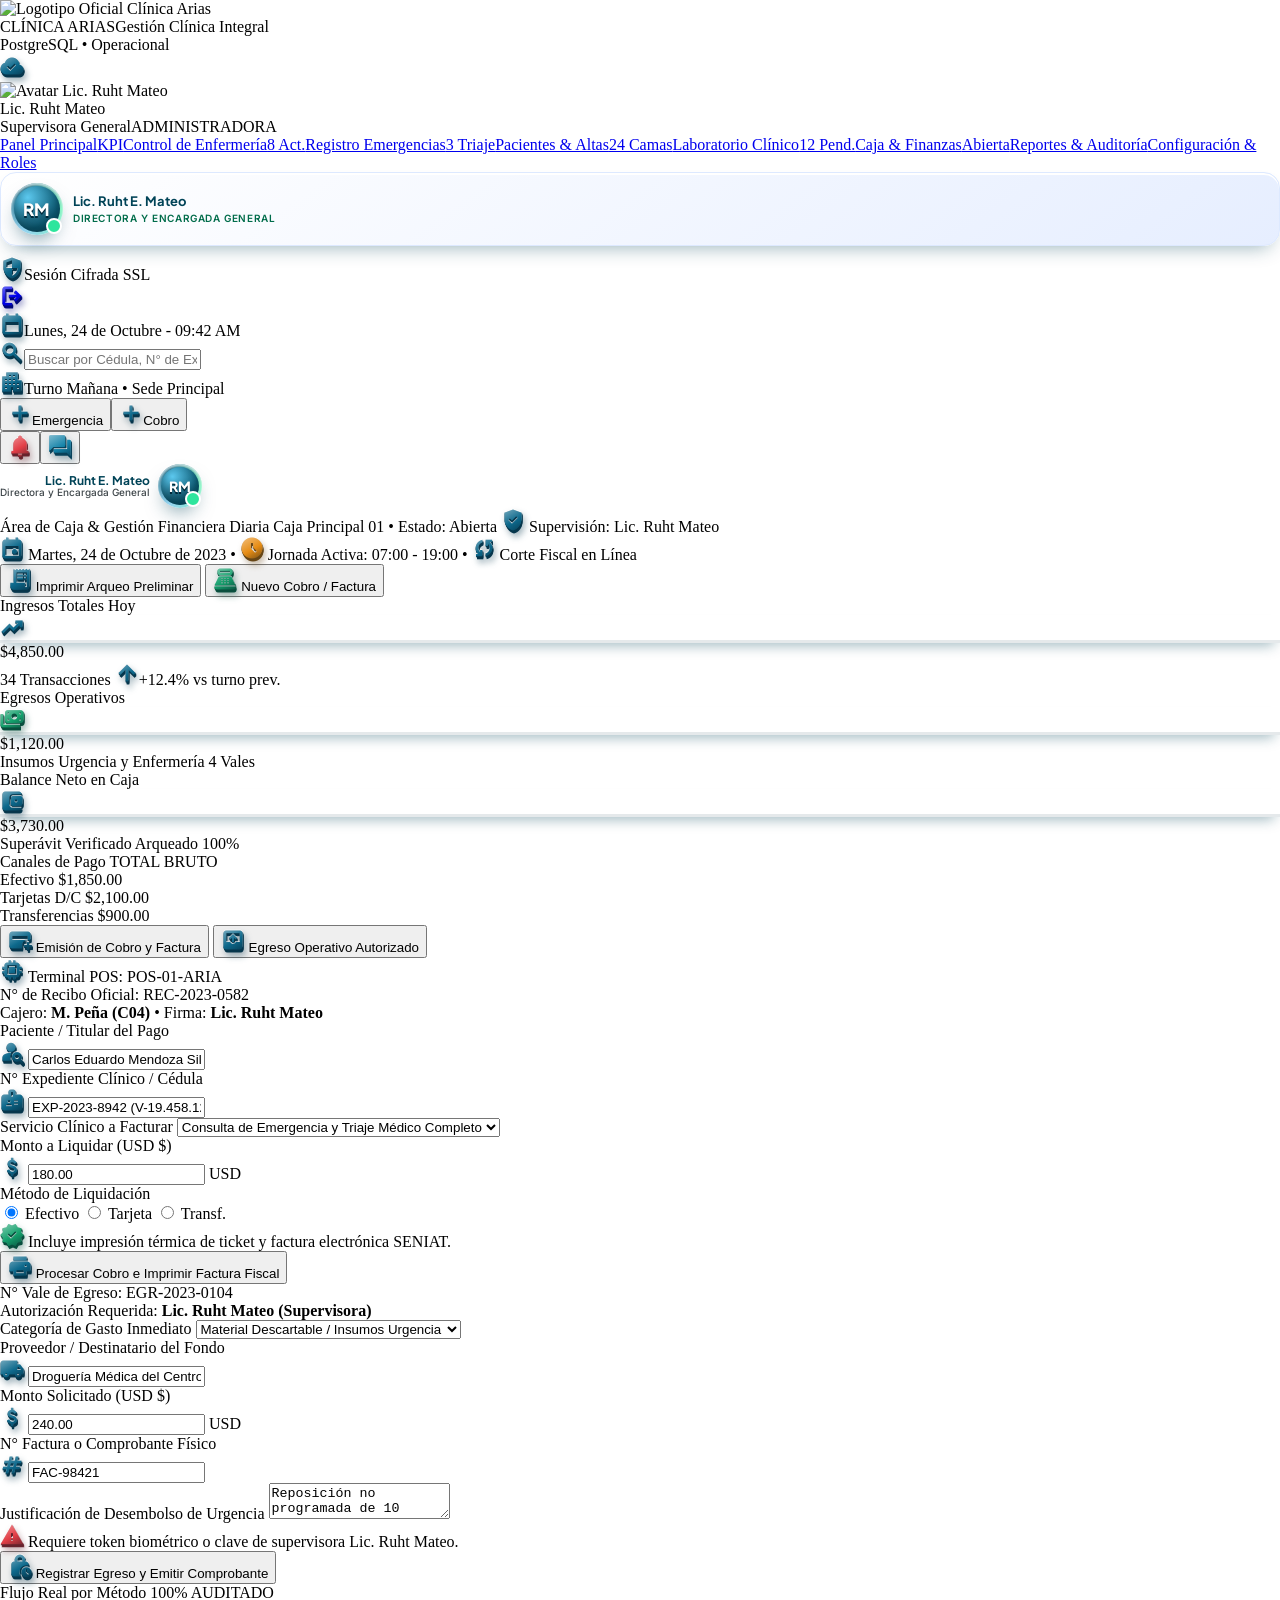
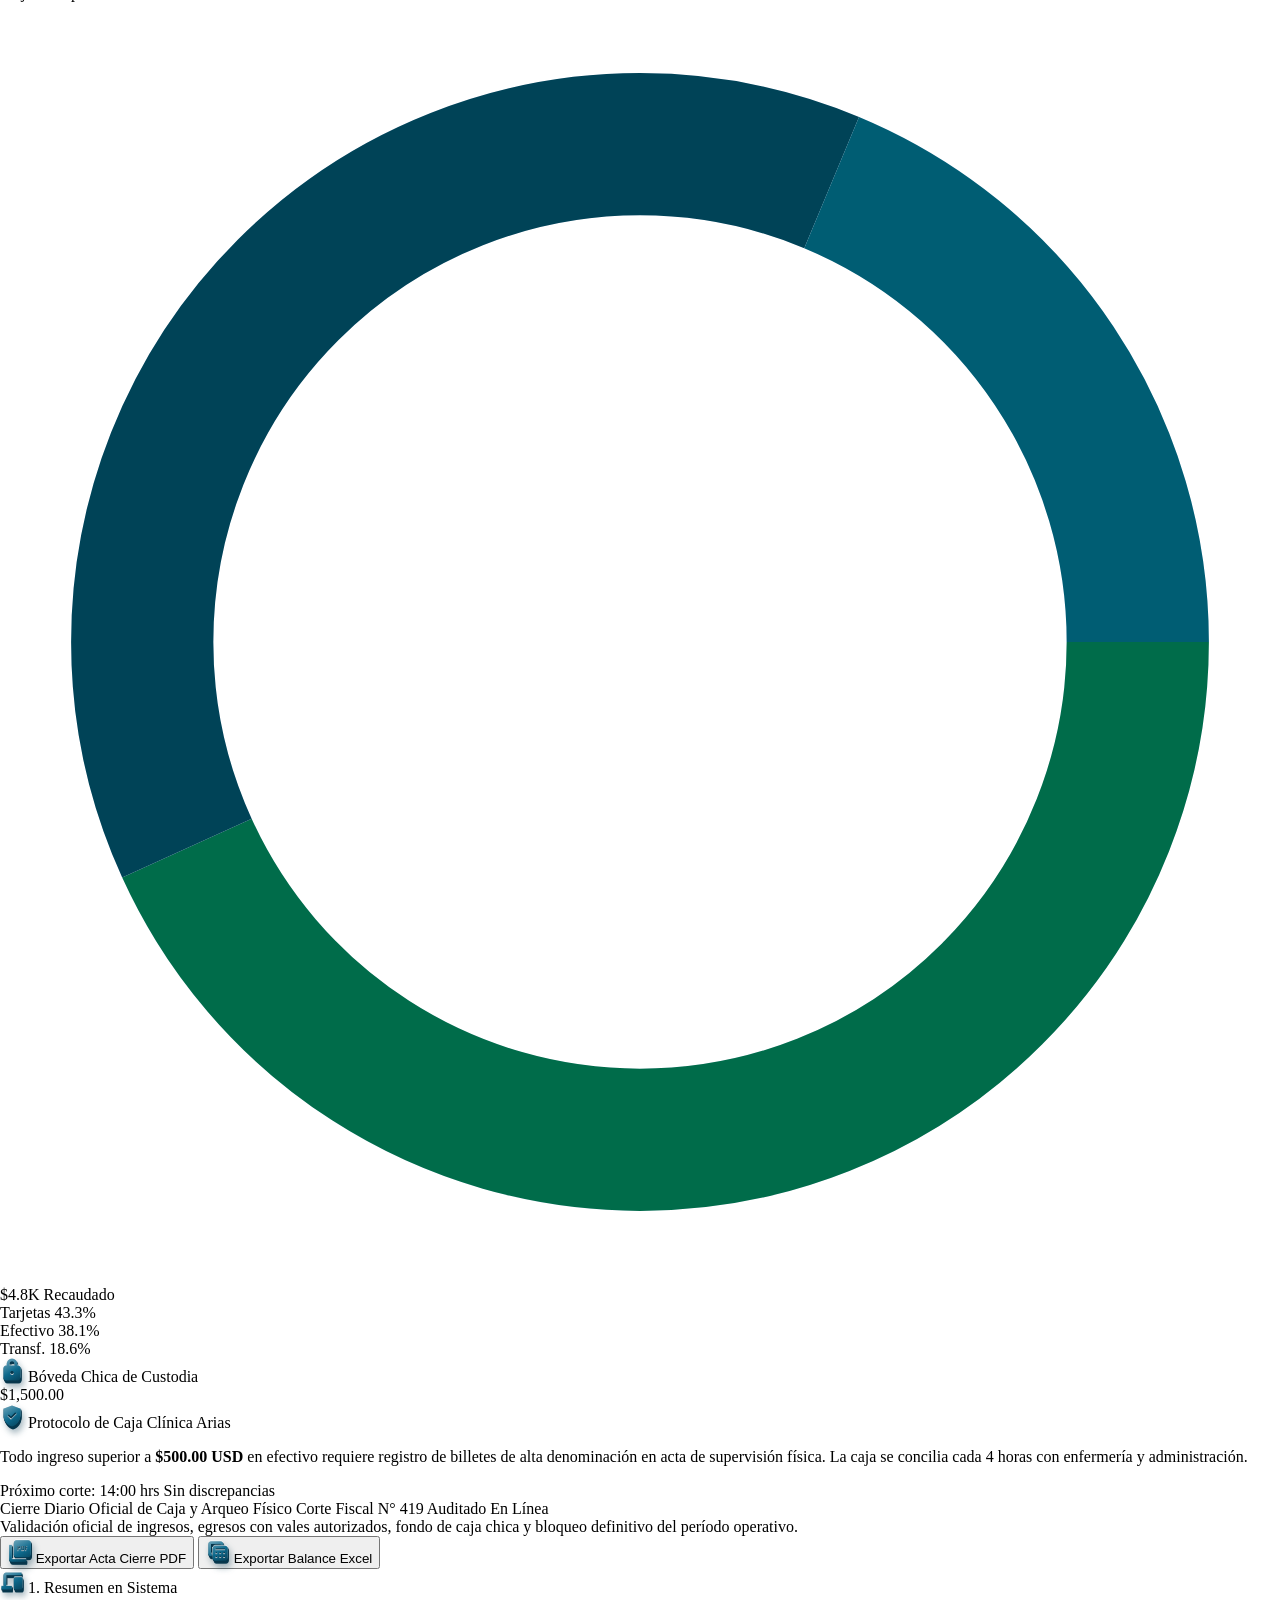
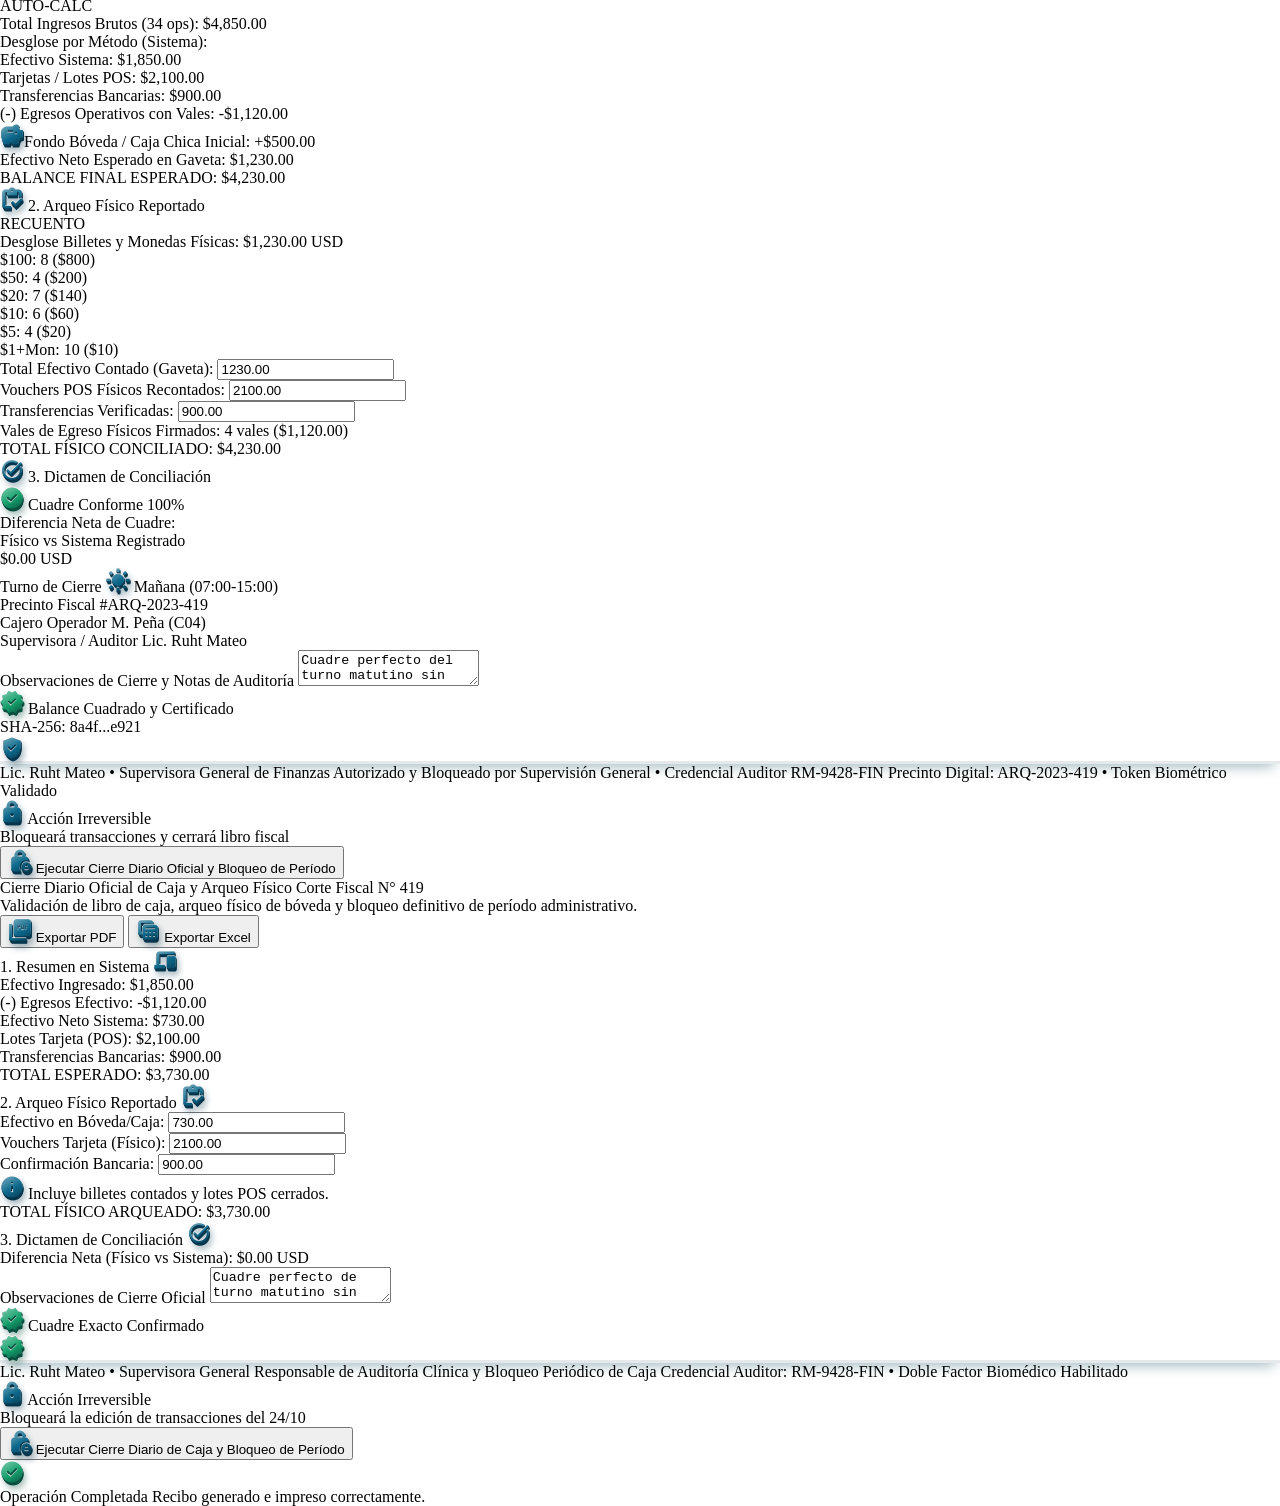
==== commit 1bb944dd: "Add files via upload" ====
--- a/caja.html
+++ b/caja.html
@@ -1,5 +1,7 @@
 <!DOCTYPE html><html lang="es"><head><meta charset="utf-8"><meta content="width=device-width, initial-scale=1.0" name="viewport"><meta content="web_dashboard" name="shell-type"><link href="https://fonts.googleapis.com/css2?family=Inter:wght@400;500;600;700&amp;family=Plus+Jakarta+Sans:wght@600;700&amp;display=swap" rel="stylesheet"><link href="https://fonts.googleapis.com/css2?family=Material+Symbols+Outlined:opsz,wght,FILL,GRAD@20..48,100..700,0..1,-50..200" rel="stylesheet">
-<link href="https://fonts.googleapis.com/css2?family=Material+Symbols+Outlined:wght,FILL@100..700,0..1&amp;display=swap" rel="stylesheet"><style>@layer base{html,body{margin:0;padding:0;}body{overscroll-behavior:none;}main>:first-child{margin-top:0!important;}main>:last-child{margin-bottom:0!important;}}::-webkit-scrollbar{display:none;}</style><script src="https://cdn.tailwindcss.com"></script><script id="tailwind-config">tailwind.config={darkMode:"class",theme:{extend:{colors:{"on-primary":"#ffffff","on-surface-variant":"#40484c","on-secondary-container":"#00714e","error":"#ba1a1a","tertiary-container":"#005d73","on-background":"#0d1c2f","error-container":"#ffdad6","secondary":"#006c4a","surface-container":"#e6eeff","surface-dim":"#ccdbf4","on-primary-fixed":"#001f2a","on-tertiary":"#ffffff","secondary-container":"#82f5c1","on-surface":"#0d1c2f","surface":"#f8f9ff","surface-container-high":"#dde9ff","on-tertiary-fixed":"#001f28","inverse-primary":"#90cfec","surface-container-low":"#eff4ff","surface-tint":"#1e667f","on-error-container":"#93000a","surface-variant":"#d5e3fd","outline-variant":"#bfc8cd","primary-fixed":"#bde9ff","on-error":"#ffffff","primary-container":"#0d5c75","surface-bright":"#f8f9ff","background":"#f8f9ff","tertiary":"#004455","tertiary-fixed-dim":"#6cd3f7","surface-container-lowest":"#ffffff","on-primary-container":"#93d3ef","on-secondary":"#ffffff","primary-fixed-dim":"#90cfec","secondary-fixed":"#85f8c4","surface-container-highest":"#d5e3fd","on-secondary-fixed":"#002114","on-secondary-fixed-variant":"#005137","secondary-fixed-dim":"#68dba9","inverse-surface":"#233144","on-tertiary-fixed-variant":"#004e61","on-primary-fixed-variant":"#004d64","tertiary-fixed":"#b7eaff","inverse-on-surface":"#ebf1ff","on-tertiary-container":"#70d7fb","primary":"#004357","outline":"#70787d"},borderRadius:{DEFAULT:"0.125rem",lg:"0.25rem",xl:"0.5rem",full:"0.75rem"},spacing:{"space-xl":"2rem","gutter-desktop":"1.5rem","space-lg":"1.25rem","space-sm":"0.5rem","margin-desktop":"2rem",margin:"1rem",gutter:"1rem","space-xs":"0.25rem","space-md":"0.75rem"},fontFamily:{"headline-xl-mobile":["Plus Jakarta Sans"],"label-md":["Inter"],"headline-md":["Plus Jakarta Sans"],"headline-xl":["Plus Jakarta Sans"],"data-code":["Inter"],"headline-lg-mobile":["Plus Jakarta Sans"],"body-md":["Inter"],"label-lg":["Inter"],"data-metric":["Plus Jakarta Sans"],"body-sm":["Inter"],"label-sm":["Inter"],"body-lg":["Inter"],"headline-sm":["Plus Jakarta Sans"],"headline-lg":["Plus Jakarta Sans"]},fontSize:{"headline-xl-mobile":["28px",{lineHeight:"36px",fontWeight:"700"}],"label-md":["12px",{lineHeight:"16px",fontWeight:"600"}],"headline-md":["20px",{lineHeight:"28px",fontWeight:"600"}],"headline-xl":["36px",{lineHeight:"44px",fontWeight:"700"}],"data-code":["12px",{lineHeight:"16px",fontWeight:"500"}],"headline-lg-mobile":["22px",{lineHeight:"30px",fontWeight:"600"}],"body-md":["14px",{lineHeight:"20px",fontWeight:"400"}],"label-lg":["14px",{lineHeight:"20px",fontWeight:"600"}],"data-metric":["24px",{lineHeight:"28px",fontWeight:"700"}],"body-sm":["12px",{lineHeight:"16px",fontWeight:"400"}],"label-sm":["11px",{lineHeight:"14px",fontWeight:"500"}],"body-lg":["16px",{lineHeight:"24px",fontWeight:"400"}],"headline-sm":["16px",{lineHeight:"24px",fontWeight:"600"}],"headline-lg":["28px",{lineHeight:"36px",fontWeight:"600"}]}}}};</script></head><body class="bg-surface font-body-md text-body-md text-on-surface"><aside class="fixed left-0 top-0 h-full w-72 bg-surface-container-lowest shadow-[0_1px_8px_rgba(0,0,0,0.04)] z-50 flex flex-col justify-between overflow-y-auto"><div class="flex flex-col"><div class="p-space-lg pb-space-sm bg-surface-container-lowest"><div class="flex items-center gap-space-sm"><img alt="Logotipo Oficial Clínica Arias" class="h-8 w-auto object-contain" src="https://lh3.googleusercontent.com/aida/[base64]"><div class="flex flex-col"><span class="font-headline-sm text-headline-sm font-bold tracking-tight text-primary leading-tight">CLÍNICA ARIAS</span><span class="font-label-sm text-label-sm uppercase tracking-wider text-outline">Gestión Clínica Integral</span></div></div><div class="mt-space-md p-space-sm rounded-lg bg-surface-container-low flex items-center justify-between"><div class="flex items-center gap-space-xs"><span class="relative flex h-2 w-2"><span class="animate-ping absolute inline-flex h-full w-full rounded-full bg-secondary opacity-75"></span><span class="relative inline-flex rounded-full h-2 w-2 bg-secondary"></span></span><span class="font-data-code text-data-code text-on-surface-variant font-medium">PostgreSQL • Operacional</span></div><span class="material-symbols-outlined text-[14px] text-secondary">cloud_done</span></div></div><div class="px-space-md py-space-xs"><div class="p-space-sm rounded-xl bg-surface-container-low flex items-center gap-space-sm"><div class="relative"><img alt="Avatar Lic. Ruht Mateo" class="w-10 h-10 rounded-full object-cover" src="https://lh3.googleusercontent.com/aida-public/[base64]"><span class="absolute bottom-0 right-0 w-2.5 h-2.5 rounded-full bg-secondary ring-2 ring-surface-container-lowest"></span></div><div class="flex flex-col min-w-0 flex-1"><div class="flex items-center justify-between gap-space-xs"><span class="font-label-md text-label-md text-on-surface truncate">Lic. Ruht Mateo</span></div><span class="font-body-sm text-body-sm text-on-surface-variant truncate">Supervisora General</span><span class="inline-flex items-center w-fit mt-space-xs px-1.5 py-0.5 rounded-full bg-primary-container font-label-sm text-[10px] leading-none text-on-primary font-bold tracking-wide">ADMINISTRADORA</span></div></div></div><nav class="flex-1 px-space-md py-space-sm space-y-1" data-active-classes="bg-primary-container text-on-primary font-label-lg rounded-xl shadow-sm"><a class="flex items-center justify-between px-space-md py-space-sm rounded-xl text-on-surface-variant hover:bg-surface-container-high hover:text-on-surface transition-all" data-path="panel-principal" href="panel.html"><span class="font-label-md text-label-md">Panel Principal</span><span class="font-label-sm text-label-sm bg-surface-container-high text-on-surface px-1.5 py-0.5 rounded-full">KPI</span></a><a class="flex items-center justify-between px-space-md py-space-sm rounded-xl text-on-surface-variant hover:bg-surface-container-high hover:text-on-surface transition-all" data-path="control-de-enfermeria" href="enfermeria.html"><span class="font-label-md text-label-md">Control de Enfermería</span><span class="font-label-sm text-label-sm bg-surface-container-high text-on-surface px-1.5 py-0.5 rounded-full">8 Act.</span></a><a class="flex items-center justify-between px-space-md py-space-sm rounded-xl text-on-surface-variant hover:bg-surface-container-high hover:text-on-surface transition-all" data-path="registro-de-emergencias" href="emergencias.html"><span class="font-label-md text-label-md">Registro Emergencias</span><span class="font-label-sm text-label-sm bg-error-container text-on-error-container font-bold px-1.5 py-0.5 rounded-full">3 Triaje</span></a><a class="flex items-center justify-between px-space-md py-space-sm rounded-xl text-on-surface-variant hover:bg-surface-container-high hover:text-on-surface transition-all" data-path="pacientes-ingresados-y-altas" href="pacientes.html"><span class="font-label-md text-label-md">Pacientes &amp; Altas</span><span class="font-label-sm text-label-sm bg-secondary-container text-on-secondary-container font-bold px-1.5 py-0.5 rounded-full">24 Camas</span></a><a class="flex items-center justify-between px-space-md py-space-sm rounded-xl text-on-surface-variant hover:bg-surface-container-high hover:text-on-surface transition-all" data-path="laboratorio-clinico" href="laboratorio.html"><span class="font-label-md text-label-md">Laboratorio Clínico</span><span class="font-label-sm text-label-sm bg-surface-container-high text-on-surface px-1.5 py-0.5 rounded-full">12 Pend.</span></a><a class="flex items-center justify-between px-space-md py-space-sm rounded-xl text-on-surface-variant hover:bg-surface-container-high hover:text-on-surface transition-all" data-path="area-de-caja-y-finanzas" href="caja.html"><span class="font-label-md text-label-md">Caja &amp; Finanzas</span><span class="font-label-sm text-label-sm bg-secondary-container text-on-secondary-container font-bold px-1.5 py-0.5 rounded-full">Abierta</span></a><a class="flex items-center justify-between px-space-md py-space-sm rounded-xl text-on-surface-variant hover:bg-surface-container-high hover:text-on-surface transition-all" data-path="reportes-y-auditoria" href="reportes.html"><span class="font-label-md text-label-md">Reportes &amp; Auditoría</span></a><a class="flex items-center justify-between px-space-md py-space-sm rounded-xl text-on-surface-variant hover:bg-surface-container-high hover:text-on-surface transition-all" data-path="configuracion-y-usuarios" href="login.html"><span class="font-label-md text-label-md">Configuración &amp; Roles</span></a></nav></div><div class="p-space-md bg-surface-container-lowest border-t-0"><div class="p-space-sm rounded-xl bg-surface-container-low flex items-center justify-between"><div class="flex items-center gap-space-xs"><span class="material-symbols-outlined text-[18px] text-primary">security</span><span class="font-body-sm text-body-sm text-on-surface font-medium">Sesión Cifrada SSL</span></div><a class="flex items-center justify-center p-1 rounded-lg text-outline hover:text-error hover:bg-error-container transition-colors" data-path="login" href="login.html" title="Cerrar Sesión"><span class="material-symbols-outlined text-[18px]">logout</span></a></div></div></aside><div class="pl-72"><header class="fixed top-0 left-72 right-0 h-16 bg-surface-container-lowest/90 backdrop-blur-xl shadow-[0_1px_8px_rgba(0,0,0,0.04)] z-40"><div class="h-16 w-full px-gutter-desktop flex items-center justify-between gap-space-md"><div class="flex items-center gap-space-lg flex-1"><div class="flex items-center gap-space-xs text-on-surface-variant"><span class="material-symbols-outlined text-[18px] text-primary">calendar_today</span><span class="font-body-sm text-body-sm font-medium">Lunes, 24 de Octubre - 09:42 AM</span></div><div class="relative w-full max-w-md"><span class="material-symbols-outlined absolute left-3 top-1/2 -translate-y-1/2 text-[18px] text-outline">search</span><input class="w-full pl-9 pr-4 py-1.5 rounded-lg bg-surface-container-low text-on-surface placeholder-outline font-body-sm text-body-sm border-0 focus:outline-none focus:ring-1 focus:ring-primary" placeholder="Buscar por Cédula, N° de Expediente o Nombre..." type="text"></div></div><div class="flex items-center gap-space-md"><div class="flex items-center gap-space-xs px-2.5 py-1 rounded-lg bg-surface-container-high text-on-surface"><span class="material-symbols-outlined text-[16px] text-secondary">apartment</span><span class="font-label-sm text-label-sm font-semibold">Turno Mañana • Sede Principal</span></div><div class="flex items-center gap-space-xs"><button class="flex items-center gap-1 px-3 py-1.5 rounded-lg bg-error text-on-error font-label-sm text-label-sm hover:opacity-95 transition-opacity" type="button"><span class="material-symbols-outlined text-[16px]">add</span><span>Emergencia</span></button><button class="flex items-center gap-1 px-3 py-1.5 rounded-lg bg-secondary text-on-secondary font-label-sm text-label-sm hover:opacity-95 transition-opacity" type="button"><span class="material-symbols-outlined text-[16px]">add</span><span>Cobro</span></button></div><div class="flex items-center gap-1"><button class="relative p-2 rounded-lg text-on-surface-variant hover:bg-surface-container-high hover:text-on-surface transition-colors" title="Alertas Críticas" type="button"><span class="material-symbols-outlined text-[20px]">notifications</span><span class="absolute top-1.5 right-1.5 w-2 h-2 rounded-full bg-error"></span></button><button class="p-2 rounded-lg text-on-surface-variant hover:bg-surface-container-high hover:text-on-surface transition-colors" title="Mensajería Interna" type="button"><span class="material-symbols-outlined text-[20px]">forum</span></button></div><div class="w-8 h-8 rounded-full bg-primary flex items-center justify-center"><span class="material-symbols-outlined text-on-primary text-[18px]">person</span></div></div></div></header><main class="w-full pt-16 bg-surface min-h-screen"><div class="flex flex-col w-full">
+<link href="https://fonts.googleapis.com/css2?family=Material+Symbols+Outlined:wght,FILL@100..700,0..1&amp;display=swap" rel="stylesheet"><style>@layer base{html,body{margin:0;padding:0;}body{overscroll-behavior:none;}main>:first-child{margin-top:0!important;}main>:last-child{margin-bottom:0!important;}}::-webkit-scrollbar{display:none;}</style><script src="https://cdn.tailwindcss.com"></script><script id="tailwind-config">tailwind.config={darkMode:"class",theme:{extend:{colors:{"on-primary":"#ffffff","on-surface-variant":"#40484c","on-secondary-container":"#00714e","error":"#ba1a1a","tertiary-container":"#005d73","on-background":"#0d1c2f","error-container":"#ffdad6","secondary":"#006c4a","surface-container":"#e6eeff","surface-dim":"#ccdbf4","on-primary-fixed":"#001f2a","on-tertiary":"#ffffff","secondary-container":"#82f5c1","on-surface":"#0d1c2f","surface":"#f8f9ff","surface-container-high":"#dde9ff","on-tertiary-fixed":"#001f28","inverse-primary":"#90cfec","surface-container-low":"#eff4ff","surface-tint":"#1e667f","on-error-container":"#93000a","surface-variant":"#d5e3fd","outline-variant":"#bfc8cd","primary-fixed":"#bde9ff","on-error":"#ffffff","primary-container":"#0d5c75","surface-bright":"#f8f9ff","background":"#f8f9ff","tertiary":"#004455","tertiary-fixed-dim":"#6cd3f7","surface-container-lowest":"#ffffff","on-primary-container":"#93d3ef","on-secondary":"#ffffff","primary-fixed-dim":"#90cfec","secondary-fixed":"#85f8c4","surface-container-highest":"#d5e3fd","on-secondary-fixed":"#002114","on-secondary-fixed-variant":"#005137","secondary-fixed-dim":"#68dba9","inverse-surface":"#233144","on-tertiary-fixed-variant":"#004e61","on-primary-fixed-variant":"#004d64","tertiary-fixed":"#b7eaff","inverse-on-surface":"#ebf1ff","on-tertiary-container":"#70d7fb","primary":"#004357","outline":"#70787d"},borderRadius:{DEFAULT:"0.125rem",lg:"0.25rem",xl:"0.5rem",full:"0.75rem"},spacing:{"space-xl":"2rem","gutter-desktop":"1.5rem","space-lg":"1.25rem","space-sm":"0.5rem","margin-desktop":"2rem",margin:"1rem",gutter:"1rem","space-xs":"0.25rem","space-md":"0.75rem"},fontFamily:{"headline-xl-mobile":["Plus Jakarta Sans"],"label-md":["Inter"],"headline-md":["Plus Jakarta Sans"],"headline-xl":["Plus Jakarta Sans"],"data-code":["Inter"],"headline-lg-mobile":["Plus Jakarta Sans"],"body-md":["Inter"],"label-lg":["Inter"],"data-metric":["Plus Jakarta Sans"],"body-sm":["Inter"],"label-sm":["Inter"],"body-lg":["Inter"],"headline-sm":["Plus Jakarta Sans"],"headline-lg":["Plus Jakarta Sans"]},fontSize:{"headline-xl-mobile":["28px",{lineHeight:"36px",fontWeight:"700"}],"label-md":["12px",{lineHeight:"16px",fontWeight:"600"}],"headline-md":["20px",{lineHeight:"28px",fontWeight:"600"}],"headline-xl":["36px",{lineHeight:"44px",fontWeight:"700"}],"data-code":["12px",{lineHeight:"16px",fontWeight:"500"}],"headline-lg-mobile":["22px",{lineHeight:"30px",fontWeight:"600"}],"body-md":["14px",{lineHeight:"20px",fontWeight:"400"}],"label-lg":["14px",{lineHeight:"20px",fontWeight:"600"}],"data-metric":["24px",{lineHeight:"28px",fontWeight:"700"}],"body-sm":["12px",{lineHeight:"16px",fontWeight:"400"}],"label-sm":["11px",{lineHeight:"14px",fontWeight:"500"}],"body-lg":["16px",{lineHeight:"24px",fontWeight:"400"}],"headline-sm":["16px",{lineHeight:"24px",fontWeight:"600"}],"headline-lg":["28px",{lineHeight:"36px",fontWeight:"600"}]}}}};</script><link rel="stylesheet" href="assets/arias-3d.css"/>
+<script src="assets/arias-profile.js" defer></script>
+</head><body class="bg-surface font-body-md text-body-md text-on-surface"><aside class="fixed left-0 top-0 h-full w-72 bg-surface-container-lowest shadow-[0_1px_8px_rgba(0,0,0,0.04)] z-50 flex flex-col justify-between overflow-y-auto"><div class="flex flex-col"><div class="p-space-lg pb-space-sm bg-surface-container-lowest"><div class="flex items-center gap-space-sm"><img alt="Logotipo Oficial Clínica Arias" class="h-8 w-auto object-contain" src="https://lh3.googleusercontent.com/aida/[base64]"><div class="flex flex-col"><span class="font-headline-sm text-headline-sm font-bold tracking-tight text-primary leading-tight">CLÍNICA ARIAS</span><span class="font-label-sm text-label-sm uppercase tracking-wider text-outline">Gestión Clínica Integral</span></div></div><div class="mt-space-md p-space-sm rounded-lg bg-surface-container-low flex items-center justify-between"><div class="flex items-center gap-space-xs"><span class="relative flex h-2 w-2"><span class="animate-ping absolute inline-flex h-full w-full rounded-full bg-secondary opacity-75"></span><span class="relative inline-flex rounded-full h-2 w-2 bg-secondary"></span></span><span class="font-data-code text-data-code text-on-surface-variant font-medium">PostgreSQL • Operacional</span></div><span class="material-symbols-outlined text-[14px] text-secondary">cloud_done</span></div></div><div class="px-space-md py-space-xs"><div class="p-space-sm rounded-xl bg-surface-container-low flex items-center gap-space-sm"><div class="relative"><img alt="Avatar Lic. Ruht Mateo" class="w-10 h-10 rounded-full object-cover" src="https://lh3.googleusercontent.com/aida-public/[base64]"><span class="absolute bottom-0 right-0 w-2.5 h-2.5 rounded-full bg-secondary ring-2 ring-surface-container-lowest"></span></div><div class="flex flex-col min-w-0 flex-1"><div class="flex items-center justify-between gap-space-xs"><span class="font-label-md text-label-md text-on-surface truncate">Lic. Ruht Mateo</span></div><span class="font-body-sm text-body-sm text-on-surface-variant truncate">Supervisora General</span><span class="inline-flex items-center w-fit mt-space-xs px-1.5 py-0.5 rounded-full bg-primary-container font-label-sm text-[10px] leading-none text-on-primary font-bold tracking-wide">ADMINISTRADORA</span></div></div></div><nav class="flex-1 px-space-md py-space-sm space-y-1" data-active-classes="bg-primary-container text-on-primary font-label-lg rounded-xl shadow-sm"><a class="flex items-center justify-between px-space-md py-space-sm rounded-xl text-on-surface-variant hover:bg-surface-container-high hover:text-on-surface transition-all" data-path="panel-principal" href="panel.html"><span class="font-label-md text-label-md">Panel Principal</span><span class="font-label-sm text-label-sm bg-surface-container-high text-on-surface px-1.5 py-0.5 rounded-full">KPI</span></a><a class="flex items-center justify-between px-space-md py-space-sm rounded-xl text-on-surface-variant hover:bg-surface-container-high hover:text-on-surface transition-all" data-path="control-de-enfermeria" href="enfermeria.html"><span class="font-label-md text-label-md">Control de Enfermería</span><span class="font-label-sm text-label-sm bg-surface-container-high text-on-surface px-1.5 py-0.5 rounded-full">8 Act.</span></a><a class="flex items-center justify-between px-space-md py-space-sm rounded-xl text-on-surface-variant hover:bg-surface-container-high hover:text-on-surface transition-all" data-path="registro-de-emergencias" href="emergencias.html"><span class="font-label-md text-label-md">Registro Emergencias</span><span class="font-label-sm text-label-sm bg-error-container text-on-error-container font-bold px-1.5 py-0.5 rounded-full">3 Triaje</span></a><a class="flex items-center justify-between px-space-md py-space-sm rounded-xl text-on-surface-variant hover:bg-surface-container-high hover:text-on-surface transition-all" data-path="pacientes-ingresados-y-altas" href="pacientes.html"><span class="font-label-md text-label-md">Pacientes &amp; Altas</span><span class="font-label-sm text-label-sm bg-secondary-container text-on-secondary-container font-bold px-1.5 py-0.5 rounded-full">24 Camas</span></a><a class="flex items-center justify-between px-space-md py-space-sm rounded-xl text-on-surface-variant hover:bg-surface-container-high hover:text-on-surface transition-all" data-path="laboratorio-clinico" href="laboratorio.html"><span class="font-label-md text-label-md">Laboratorio Clínico</span><span class="font-label-sm text-label-sm bg-surface-container-high text-on-surface px-1.5 py-0.5 rounded-full">12 Pend.</span></a><a class="flex items-center justify-between px-space-md py-space-sm rounded-xl text-on-surface-variant hover:bg-surface-container-high hover:text-on-surface transition-all" data-path="area-de-caja-y-finanzas" href="caja.html"><span class="font-label-md text-label-md">Caja &amp; Finanzas</span><span class="font-label-sm text-label-sm bg-secondary-container text-on-secondary-container font-bold px-1.5 py-0.5 rounded-full">Abierta</span></a><a class="flex items-center justify-between px-space-md py-space-sm rounded-xl text-on-surface-variant hover:bg-surface-container-high hover:text-on-surface transition-all" data-path="reportes-y-auditoria" href="reportes.html"><span class="font-label-md text-label-md">Reportes &amp; Auditoría</span></a><a class="flex items-center justify-between px-space-md py-space-sm rounded-xl text-on-surface-variant hover:bg-surface-container-high hover:text-on-surface transition-all" data-path="configuracion-y-usuarios" href="login.html"><span class="font-label-md text-label-md">Configuración &amp; Roles</span></a></nav></div><div class="p-space-md bg-surface-container-lowest border-t-0"><div class="p-space-sm rounded-xl bg-surface-container-low flex items-center justify-between"><div class="flex items-center gap-space-xs"><span class="material-symbols-outlined text-[18px] text-primary">security</span><span class="font-body-sm text-body-sm text-on-surface font-medium">Sesión Cifrada SSL</span></div><a class="flex items-center justify-center p-1 rounded-lg text-outline hover:text-error hover:bg-error-container transition-colors" data-path="login" href="login.html" title="Cerrar Sesión"><span class="material-symbols-outlined text-[18px]">logout</span></a></div></div></aside><div class="pl-72"><header class="fixed top-0 left-72 right-0 h-16 bg-surface-container-lowest/90 backdrop-blur-xl shadow-[0_1px_8px_rgba(0,0,0,0.04)] z-40"><div class="h-16 w-full px-gutter-desktop flex items-center justify-between gap-space-md"><div class="flex items-center gap-space-lg flex-1"><div class="flex items-center gap-space-xs text-on-surface-variant"><span class="material-symbols-outlined text-[18px] text-primary">calendar_today</span><span class="font-body-sm text-body-sm font-medium">Lunes, 24 de Octubre - 09:42 AM</span></div><div class="relative w-full max-w-md"><span class="material-symbols-outlined absolute left-3 top-1/2 -translate-y-1/2 text-[18px] text-outline">search</span><input class="w-full pl-9 pr-4 py-1.5 rounded-lg bg-surface-container-low text-on-surface placeholder-outline font-body-sm text-body-sm border-0 focus:outline-none focus:ring-1 focus:ring-primary" placeholder="Buscar por Cédula, N° de Expediente o Nombre..." type="text"></div></div><div class="flex items-center gap-space-md"><div class="flex items-center gap-space-xs px-2.5 py-1 rounded-lg bg-surface-container-high text-on-surface"><span class="material-symbols-outlined text-[16px] text-secondary">apartment</span><span class="font-label-sm text-label-sm font-semibold">Turno Mañana • Sede Principal</span></div><div class="flex items-center gap-space-xs"><button class="flex items-center gap-1 px-3 py-1.5 rounded-lg bg-error text-on-error font-label-sm text-label-sm hover:opacity-95 transition-opacity" type="button"><span class="material-symbols-outlined text-[16px]">add</span><span>Emergencia</span></button><button class="flex items-center gap-1 px-3 py-1.5 rounded-lg bg-secondary text-on-secondary font-label-sm text-label-sm hover:opacity-95 transition-opacity" type="button"><span class="material-symbols-outlined text-[16px]">add</span><span>Cobro</span></button></div><div class="flex items-center gap-1"><button class="relative p-2 rounded-lg text-on-surface-variant hover:bg-surface-container-high hover:text-on-surface transition-colors" title="Alertas Críticas" type="button"><span class="material-symbols-outlined text-[20px]">notifications</span><span class="absolute top-1.5 right-1.5 w-2 h-2 rounded-full bg-error"></span></button><button class="p-2 rounded-lg text-on-surface-variant hover:bg-surface-container-high hover:text-on-surface transition-colors" title="Mensajería Interna" type="button"><span class="material-symbols-outlined text-[20px]">forum</span></button></div><div class="w-8 h-8 rounded-full bg-primary flex items-center justify-center"><span class="material-symbols-outlined text-on-primary text-[18px]">person</span></div></div></div></header><main class="w-full pt-16 bg-surface min-h-screen"><div class="flex flex-col w-full">
 <div class="p-space-lg lg:p-margin-desktop flex flex-col gap-space-lg">
 <!-- Sub-Header & Operation Status Banner -->
 <div class="bg-surface-container-lowest p-space-lg rounded-xl shadow-sm flex flex-col xl:flex-row xl:items-center justify-between gap-space-md">
--- a/assets/arias-3d.css
+++ b/assets/arias-3d.css
@@ -0,0 +1,104 @@
+/* ===== Clínica Arias · iconos 3D dinámicos + perfil de Dirección ===== */
+
+/* --- Iconos 3D (se activan por JS con data-d3) --- */
+.material-symbols-outlined[data-d3]{
+  display:inline-block;
+  font-variation-settings:'FILL' 1,'wght' 600,'GRAD' 0,'opsz' 24;
+  background:linear-gradient(150deg,var(--i1) 0%,var(--i2) 55%,var(--i3) 100%);
+  -webkit-background-clip:text;background-clip:text;
+  -webkit-text-fill-color:transparent;color:transparent;
+  filter:
+    drop-shadow(0 -.5px 0 rgba(255,255,255,.65))
+    drop-shadow(.6px 1px 0 var(--i3))
+    drop-shadow(1.2px 2px 0 var(--i3))
+    drop-shadow(2px 4px 3px var(--sh));
+  transition:transform .4s cubic-bezier(.2,.9,.3,1.5),filter .3s;
+  transform-style:preserve-3d;will-change:transform;
+}
+/* Giro 3D al pasar el mouse */
+a:hover > .material-symbols-outlined[data-d3],
+button:hover > .material-symbols-outlined[data-d3],
+a:hover .material-symbols-outlined[data-d3],
+button:hover .material-symbols-outlined[data-d3],
+.arias-tile:hover .material-symbols-outlined[data-d3],
+.group:hover .material-symbols-outlined[data-d3]{
+  transform:perspective(200px) rotateY(24deg) rotateX(-10deg) scale(1.22) translateY(-1px);
+}
+/* Iconos grandes flotan suavemente */
+.material-symbols-outlined[data-d3].d3-float{animation:ariasFloat 3.6s ease-in-out infinite;animation-delay:var(--dly,0s)}
+/* Iconos de latido (corazón, signos vitales) */
+.material-symbols-outlined[data-d3].d3-beat{animation:ariasBeat 1.5s ease-in-out infinite}
+/* Iconos de alerta */
+.material-symbols-outlined[data-d3].d3-alert{animation:ariasRing 2.4s ease-in-out infinite;transform-origin:50% 10%}
+
+@keyframes ariasFloat{0%,100%{transform:translateY(0) rotateY(0)}50%{transform:translateY(-3px) rotateY(14deg)}}
+@keyframes ariasBeat{0%,100%{transform:scale(1)}14%{transform:scale(1.2)}28%{transform:scale(1)}42%{transform:scale(1.14)}70%{transform:scale(1)}}
+@keyframes ariasRing{0%,100%{transform:rotate(0)}8%{transform:rotate(16deg)}16%{transform:rotate(-14deg)}24%{transform:rotate(9deg)}32%{transform:rotate(0)}}
+
+/* Baldosas (contenedores de iconos) con relieve */
+.arias-tile{
+  box-shadow:inset 0 2px 0 rgba(255,255,255,.75),inset 0 -3px 0 rgba(0,40,60,.10),0 8px 14px -6px rgba(0,67,87,.40);
+  transition:transform .3s cubic-bezier(.2,.9,.3,1.4),box-shadow .3s;
+}
+.arias-tile:hover{transform:translateY(-3px);box-shadow:inset 0 2px 0 rgba(255,255,255,.85),inset 0 -3px 0 rgba(0,40,60,.12),0 14px 20px -8px rgba(0,67,87,.50)}
+
+/* --- Avatar 3D --- */
+.ap-avatar{position:relative;flex:none;border-radius:50%;padding:3px;
+  background:conic-gradient(from 210deg,#93d3ef,#0d5c75,#82f5c1,#93d3ef);
+  box-shadow:0 10px 20px -8px rgba(0,67,87,.6),inset 0 2px 3px rgba(255,255,255,.8);
+  animation:ariasFloat 5s ease-in-out infinite}
+.ap-face{position:relative;overflow:hidden;width:100%;height:100%;border-radius:50%;display:grid;place-items:center;
+  background:radial-gradient(circle at 30% 25%,#5cc8ee,#0d5c75 65%,#004357);color:#fff;font-weight:800;
+  font-family:'Plus Jakarta Sans',sans-serif;letter-spacing:.02em;
+  text-shadow:0 2px 0 #00293a,0 5px 8px rgba(0,0,0,.35);box-shadow:inset 0 -6px 10px rgba(0,0,0,.25)}
+.ap-face img{position:absolute;inset:0;width:100%;height:100%;object-fit:cover}
+.ap-dot{position:absolute;right:1px;bottom:1px;width:12px;height:12px;border-radius:50%;background:#2ee59d;border:2px solid #fff;box-shadow:0 0 0 0 rgba(46,229,157,.6);animation:apPulse 2s infinite}
+@keyframes apPulse{70%{box-shadow:0 0 0 8px rgba(46,229,157,0)}100%{box-shadow:0 0 0 0 rgba(46,229,157,0)}}
+
+/* --- Tarjeta de perfil en barra lateral --- */
+.ap-side-card{display:flex;align-items:center;gap:10px;padding:10px;margin-bottom:10px;border-radius:16px;
+  background:linear-gradient(145deg,#ffffff,#e6eeff);
+  box-shadow:inset 0 2px 0 #fff,0 10px 20px -10px rgba(0,67,87,.45);border:1px solid #dde9ff}
+.ap-side-card .ap-n{font:700 13px/1.15 'Plus Jakarta Sans',sans-serif;color:#004357}
+.ap-side-card .ap-c{font:600 10px/1.2 Inter,sans-serif;color:#006c4a;text-transform:uppercase;letter-spacing:.06em;margin-top:3px}
+.ap-head-chip{display:flex;align-items:center;gap:8px}
+.ap-head-chip .ap-n{font:700 12px/1.1 'Plus Jakarta Sans',sans-serif;color:#004357}
+.ap-head-chip .ap-c{font:500 10px/1.1 Inter,sans-serif;color:#40484c}
+@media(max-width:900px){.ap-head-chip .ap-txt{display:none}}
+
+/* --- Tarjeta flotante en el hero del portal --- */
+.ap-hero-card{position:absolute;left:14px;top:14px;z-index:5;display:flex;align-items:center;gap:10px;padding:8px 14px 8px 8px;
+  border-radius:999px;background:rgba(255,255,255,.88);backdrop-filter:blur(10px);
+  box-shadow:0 14px 28px -10px rgba(0,40,60,.55),inset 0 2px 0 #fff;animation:ariasFloat 6s ease-in-out infinite}
+.ap-hero-card .ap-n{font:800 13px/1.1 'Plus Jakarta Sans',sans-serif;color:#004357}
+.ap-hero-card .ap-c{font:600 10px/1.2 Inter,sans-serif;color:#006c4a;text-transform:uppercase;letter-spacing:.06em;margin-top:2px}
+
+/* --- Sección Dirección General (portal) --- */
+.ap-dir{position:relative;overflow:hidden;border-radius:28px;padding:34px;
+  background:radial-gradient(circle at 12% 0%,#bde9ff 0,transparent 45%),linear-gradient(135deg,#f8f9ff,#e6eeff);
+  box-shadow:0 30px 60px -30px rgba(0,67,87,.5),inset 0 2px 0 #fff;border:1px solid #dde9ff;
+  display:grid;grid-template-columns:auto 1fr;gap:34px;align-items:center}
+@media(max-width:800px){.ap-dir{grid-template-columns:1fr;text-align:center;justify-items:center;padding:24px}}
+.ap-dir .ap-big{width:190px;height:190px;font-size:64px}
+.ap-dir .ap-kicker{display:inline-flex;align-items:center;gap:6px;font:700 11px Inter,sans-serif;color:#006c4a;text-transform:uppercase;letter-spacing:.1em;
+  background:#82f5c1;padding:5px 12px;border-radius:999px;box-shadow:inset 0 2px 0 rgba(255,255,255,.6),0 6px 10px -6px rgba(0,108,74,.6)}
+.ap-dir h2{font:800 34px/1.1 'Plus Jakarta Sans',sans-serif;color:#004357;margin:12px 0 4px;text-shadow:0 2px 0 #fff}
+.ap-dir .ap-role{font:600 15px Inter,sans-serif;color:#0d5c75}
+.ap-dir p.ap-msg{font:400 15px/1.6 Inter,sans-serif;color:#40484c;max-width:640px;margin:14px 0}
+.ap-chips{display:flex;flex-wrap:wrap;gap:12px;margin:16px 0}
+@media(max-width:800px){.ap-chips{justify-content:center}}
+.ap-chip{display:flex;align-items:center;gap:8px;padding:8px 14px 8px 8px;border-radius:16px;background:#fff;
+  font:600 13px Inter,sans-serif;color:#0d1c2f;box-shadow:inset 0 2px 0 #fff,0 10px 18px -10px rgba(0,67,87,.5);transition:transform .3s cubic-bezier(.2,.9,.3,1.4)}
+.ap-chip:hover{transform:translateY(-4px) rotate(-1deg)}
+.ap-chip .ic{width:34px;height:34px;border-radius:11px;display:grid;place-items:center;background:linear-gradient(145deg,#e6eeff,#c9defa)}
+.ap-btns{display:flex;flex-wrap:wrap;gap:12px}
+@media(max-width:800px){.ap-btns{justify-content:center}}
+.ap-btn{display:inline-flex;align-items:center;gap:8px;padding:11px 20px;border-radius:14px;font:700 14px Inter,sans-serif;text-decoration:none;
+  transition:transform .25s,box-shadow .25s}
+.ap-btn.p{background:linear-gradient(145deg,#0d5c75,#004357);color:#fff;box-shadow:inset 0 2px 0 rgba(255,255,255,.25),0 10px 18px -8px rgba(0,67,87,.8)}
+.ap-btn.s{background:#fff;color:#004357;box-shadow:inset 0 2px 0 #fff,0 10px 18px -10px rgba(0,67,87,.5)}
+.ap-btn:hover{transform:translateY(-3px)}
+
+@media (prefers-reduced-motion:reduce){
+  .material-symbols-outlined[data-d3],.ap-avatar,.ap-hero-card,.ap-dot{animation:none!important}
+}
